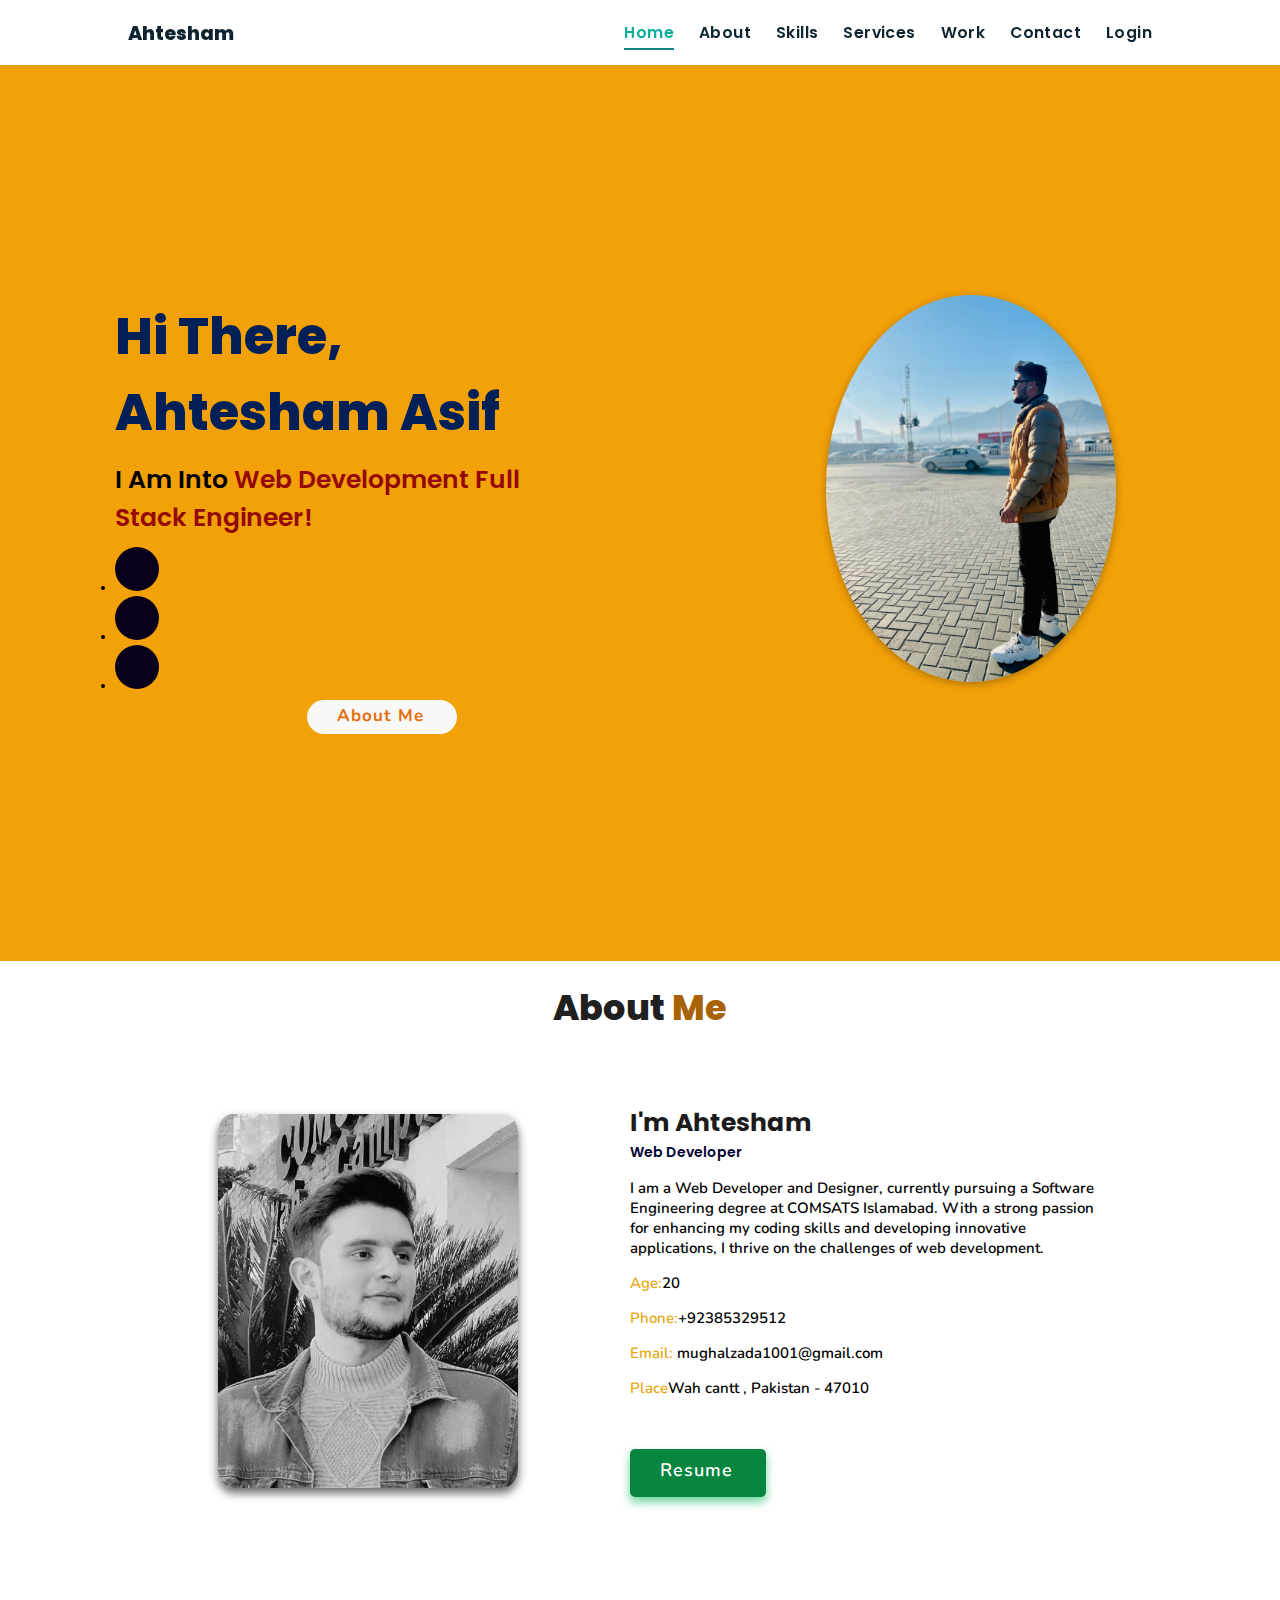
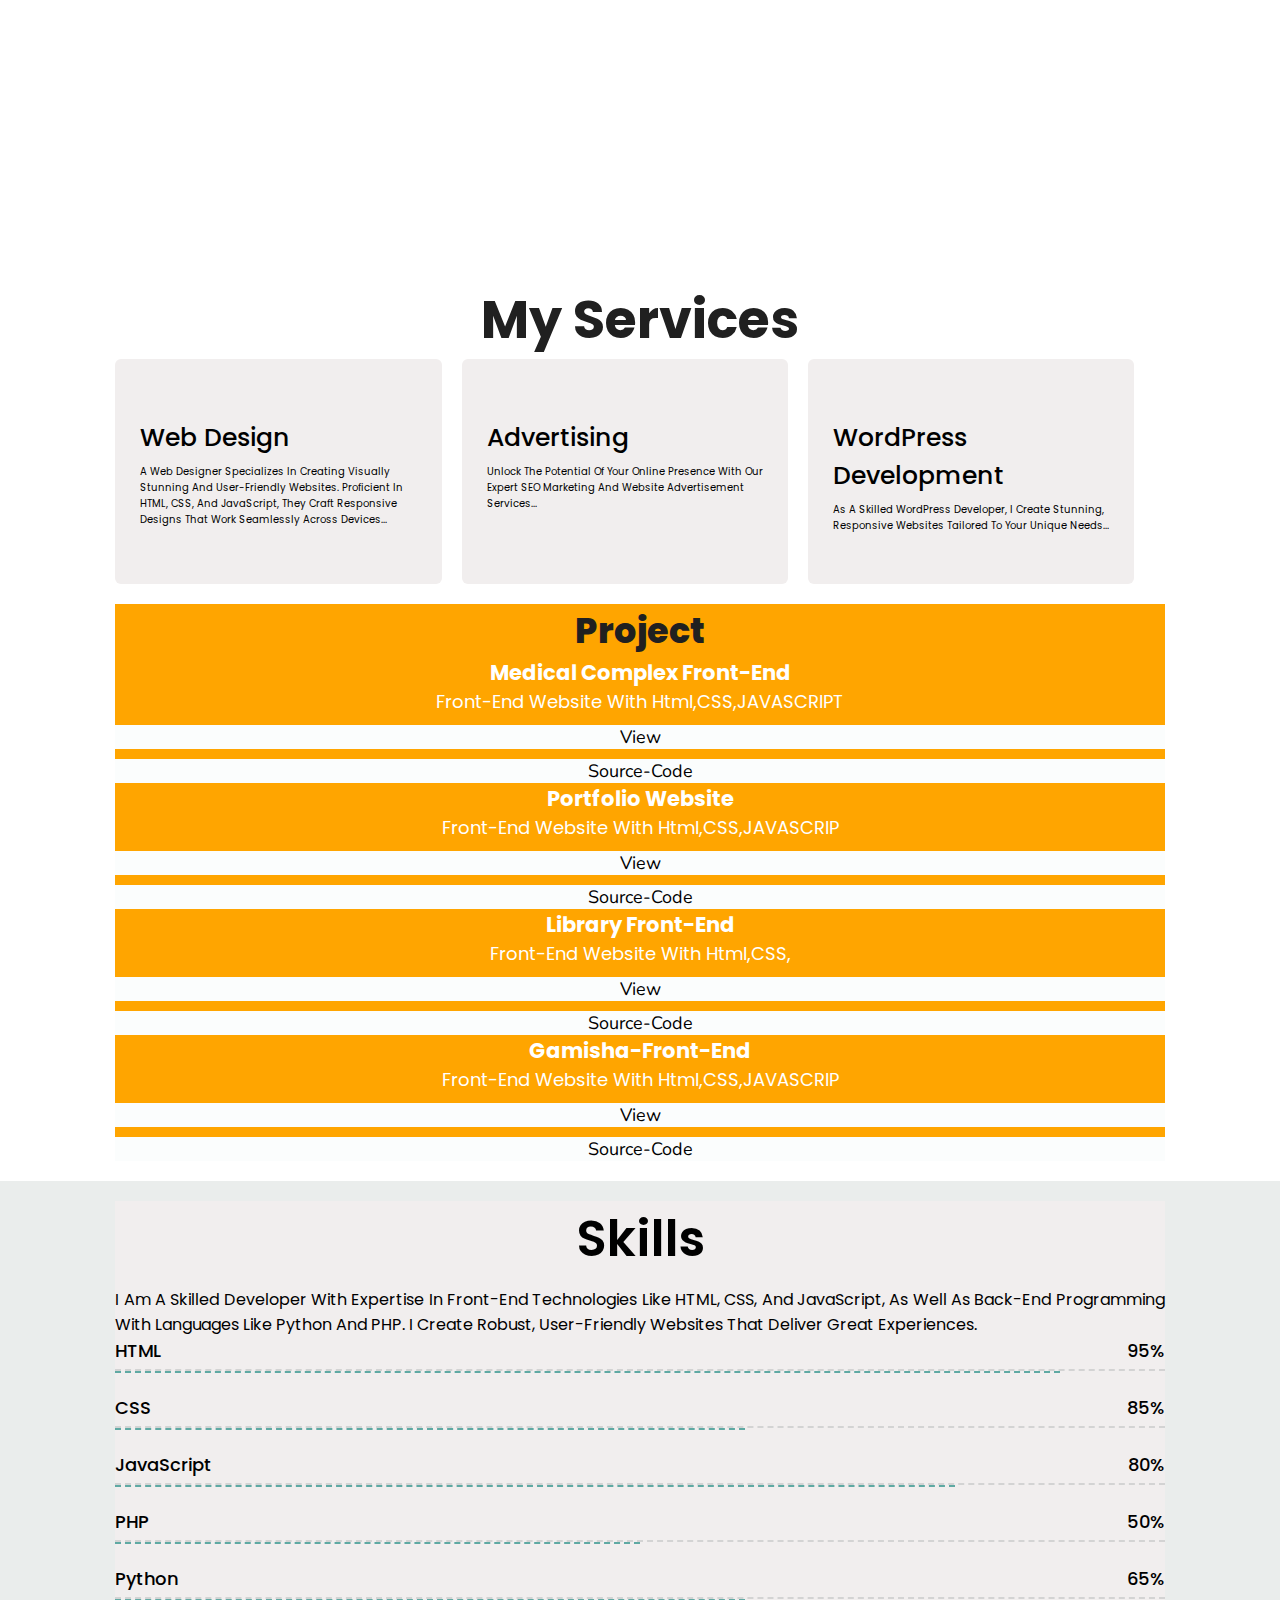
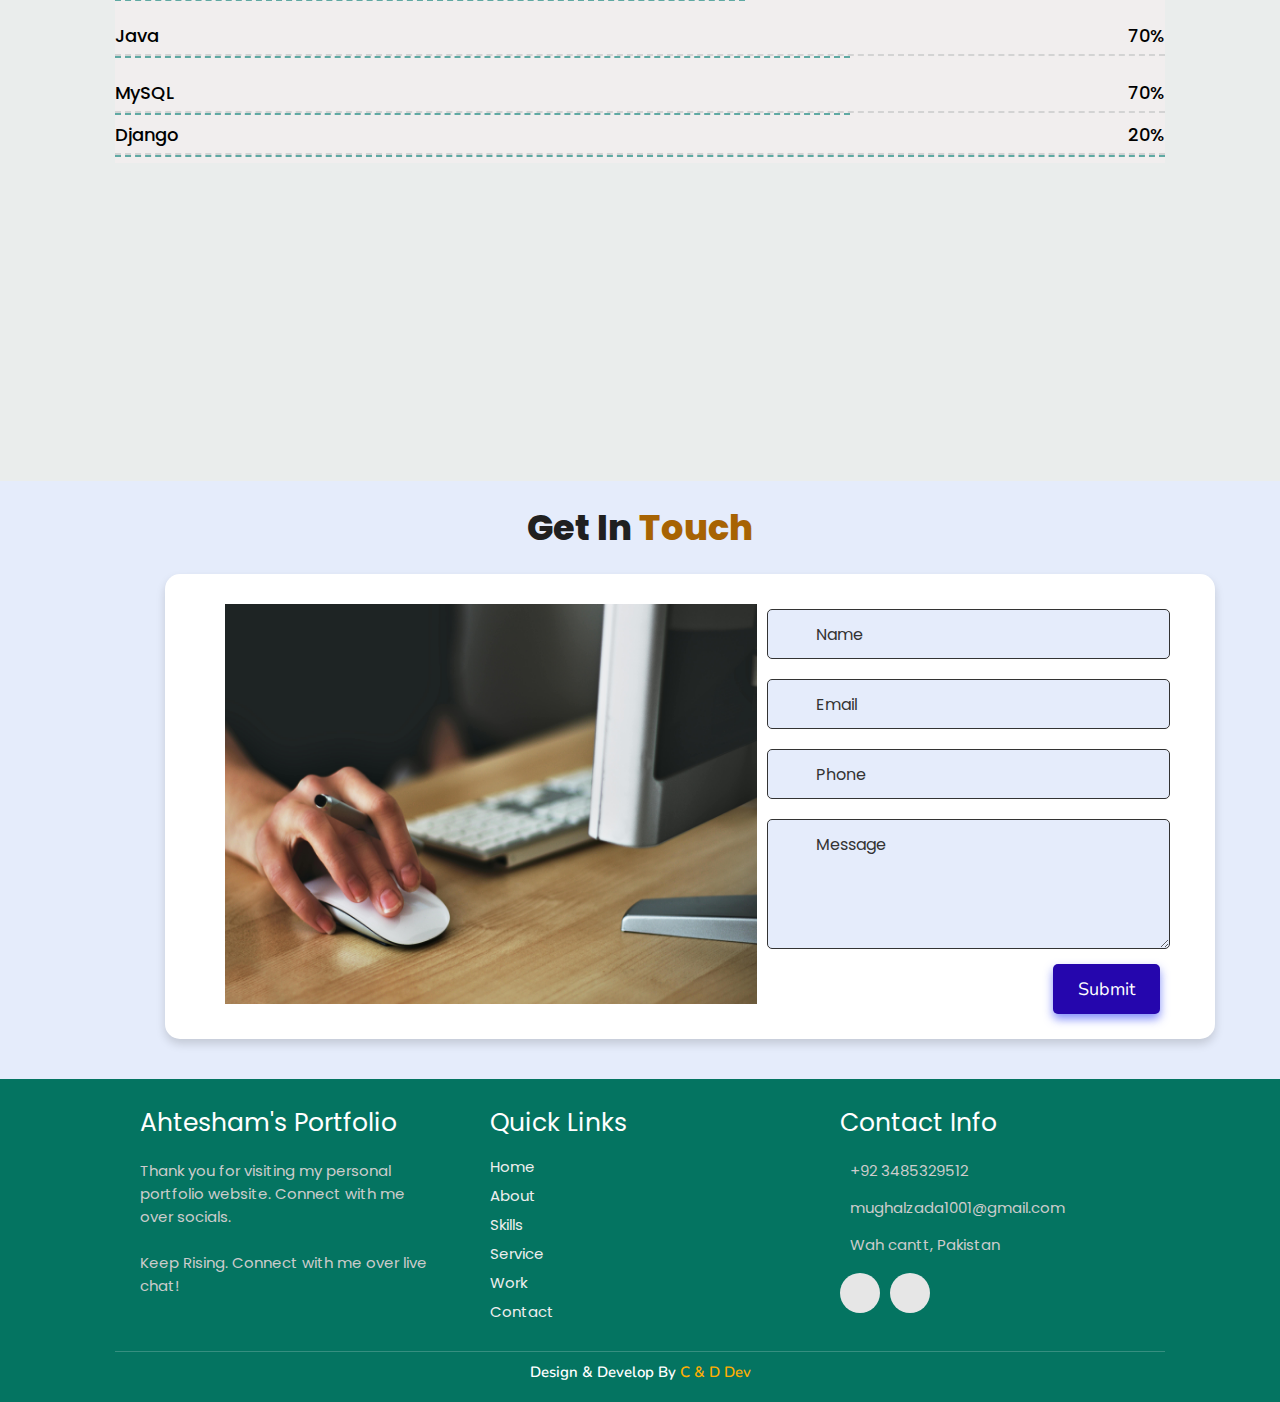
==== index.html @ f5674af9 "Front-End" ====
<!DOCTYPE html>
<html lang="en">

<head>
    <meta charset="UTF-8">
    <meta name="viewport" content="width=device-width, initial-scale=1.0">
    <meta name="keywords"
        content="Ahtesham Asif,Ahtesham ,C & D Dev, Web development ,portfolio page, personal portfolio ">
    <meta name="description" content="Welcome to Ahtesham's Portfolio For Web development">
    <link rel="stylesheet" href="/css/style.css">
    <!-- <link rel="stylesheet" href="/css/style.css"> -->
    <link rel="stylesheet" href="https://cdnjs.cloudflare.com/ajax/libs/font-awesome/5.15.3/css/all.min.css"
        integrity="sha512-iBBXm8fW90+nuLcSKlbmrPcLa0OT92xO1BIsZ+ywDWZCvqsWgccV3gFoRBv0z+8dLJgyAHIhR35VZc2oM/gI1w=="
        crossorigin="anonymous" referrerpolicy="no-referrer" />
   
    <title>Ahtesham's | Portfolio </title>
</head>

<body>

    <!-- Navbar section -->
    <header>
        <a href="#menu" class="logo"><i class="fab fa-node-js"></i>Ahtesham</a>
        <div id="menu" class="fas fa-bars"></div>
        <nav class="navbar">
            <ul>
                <li><a class="active" href="#">Home</a></li>
                <li><a href="#about">About</a></li>
                <li><a href="#skills">Skills</a></li>
                <li><a href="#services">Services</a></li>

                 <li><a href="#work">Work</a></li>

                <li><a href="#contact">Contact</a></li>
                <li><a href="login.html">Login</a></li>


            </ul>
        </nav>
    </header>
<marquee behavior="" direction="">Welcome To Ahtesham Mughal Portfolio</marquee>
    <!-- Intro Section -->
    <section class="home" id="home">
        <div class="content">
            <h2>Hi There,<br> Ahtesham Asif <span></span></h2>
            <p>I am into <span class="typing">Web development Full Stack Engineer!</span></p>
            <a href="#about" class="btn"><span>About Me</span>
                <i class="fas fa-arrow-alt-circle-down"></i>
            </a>
            <div class="social">
                <ul class="social-icons">
                    <li><a class="linkedin" aria-label="LinkedIn"
                            href="https://www.linkedin.com/in/ahtesham-mughal-8bb862269/" target="_blank"><i
                                class="fab fa-linkedin"></i></a></li>
                    <li><a class="github" aria-label="Github" href="https://github.com/creativedesk1000"
                            target="_blank"><i class="fab fa-github"></i></a></li>
                    <li><a class="whatsapp" aria-label="Whatsapp"
                            href="https://wa.me/923485329512?text=Hello%2C%20I%20hope%20you%E2%80%99re%20doing%20well!"
                            target="_blank"><i class="fab fa-whatsapp-square"></i></a></li>
                </ul>
            </div>
        </div>
        <div class="class image">
            <img draggable="false" src="./images/img1.JPG" class="tilt">
        </div>
        <section class="signup" id="signup" >
            <div class="signup-content">

                
            </div>
        </section>
    </section>

    <!-- About Section -->
    <section class="about" id="about">
        <h2 class="heading"><i class="fas fa-user-alt"></i>About <span>Me</span></h2>
        <div class="row">
            <div class="image">
                <img draggable="false" src="/images/about.jpg">
            </div>
            <div class="content">
                <h3>I'm Ahtesham</h3>
                <span class="tag">Web Developer</span>
                <p>I am a Web Developer and Designer, currently pursuing a Software Engineering degree at COMSATS
                    Islamabad. With a strong passion for enhancing my coding skills and developing innovative
                    applications, I thrive on the challenges of web development.</p>
                <div class="box-container">
                    <div class="box">
                        <p><span>age:</span>20</p>
                        <p><span>phone:</span>+92385329512</p>
                        <p><span>email:</span> mughalzada1001@gmail.com</p>
                        <p><span>place</span>Wah cantt , Pakistan - 47010</p>
                    </div>
                </div>
                <div class="resumebtn">
                    <a href="https://drive.google.com/file/d/1sdDSNkqpzLeX_fiLQfqBKM6p4nRfC9NQ/view?usp=sharing"
                        target="_blank" class="btn"><span>Resume</span>
                        <i class="fas fa-chevron-right"></i>
                    </a>
                </div>
            </div>
        </div>
    </section>


    <!-- Services Section -->
    <section class="services" id="services">
        <div class="heading">
            <h2>My Services</h2>
        </div>
        <div class="serv-content">
            <div class="card">
                <div class="box">
                    <i class="fas fa-paint-brush"></i>
                    <div class="text">Web Design</div>
                    <p>A web designer specializes in creating visually stunning and user-friendly websites. Proficient
                        in HTML, CSS, and JavaScript, they craft responsive designs that work seamlessly across
                        devices...</p>
                </div>
            </div>
            <div class="card">
                <div class="box">
                    <i class="fas fa-chart-line"></i>
                    <div class="text">Advertising</div>
                    <p>Unlock the potential of your online presence with our expert SEO marketing and website
                        advertisement services...</p>
                </div>
            </div>
            <div class="card">
                <div class="box">
                    <i class="fas fa-code"></i>
                    <div class="text">WordPress Development</div>
                    <p>As a skilled WordPress developer, I create stunning, responsive websites tailored to your unique
                        needs...</p>
                </div>
            </div>
        </div>
        
        
        <dir class="work">
            <div class="work_head">
                <h2 class="heading">Project </h2>
                <div class="project">
                    <h3>Medical Complex Front-End</h3>
                    <p class="explore">Front-end Website with Html,CSS,JAVASCRIPT</p>
                    <div class="button"><a  class="as" target="_blank" href="https://medicalcomplex.wuaze.com/"><i
                                class="fas fa-eye"></i>View</a></div>
                    <div class="button"><a class="as" target="_blank" href="https://github.com/creativedesk1000/medicalcomplex.github.io"><i
                                class="fas fa-code"></i>Source-Code</a></div>
                </div>
                <div class="project">
                    <h3>Portfolio Website</h3>
                    <p class="explore">Front-end Website with Html,CSS,JAVASCRIP</p>
                    <div class="button"><a class="as" target="_blank" href="https://creativecollection.wuaze.com/"><i
                                class="fas fa-eye"></i>View</a></div>
                    <div class="button"><a class="as" target="_blank" href="#"><i
                                class="fas fa-code"></i>Source-Code</a></div>
                </div>
                <div class="project">
                    <h3>Library Front-End</h3>
                    <p class="explore">Front-end Website with Html,CSS,</p>
                    <div class="button"><a class="as" target="_blank" href="https://mughalzada1000.wuaze.com/"><i
                                class="fas fa-eye"></i>View</a></div>
                    <div class="button"><a class="as" target="_blank" href="https://github.com/creativedesk1000/library.github.io"><i
                                class="fas fa-code"></i>Source-Code</a></div>
                </div>
                <div class="project">
                    <h3>Gamisha-Front-End</h3>
                    <p class="explore">Front-end Website with Html,CSS,JAVASCRIP</p>
                    <div class="button"><a class="as" target="_blank" href="https://github.com/creativedesk1000/gamisha.github.io"><i
                                class="fas fa-eye"></i>View</a></div>
                    <div class="button"><a class="as" target="_blank" href="https://github.com/creativedesk1000/gamisha.github.io"><i
                                class="fas fa-code"></i>Source-Code</a></div>
                </div>
            </div>
        </dir>
    </section>





    <!-- skills section   -->
    <section class="skills" id="skills">
        <div class="max-width">
            <h2 class="title"></h2>
            <div class="skills-content">
                <div class="column left">
                    <div class="text">Skills</div>
                    <p>I am a skilled developer with expertise in front-end technologies like HTML, CSS, and JavaScript,
                        as well as back-end programming with languages like Python and PHP. I create robust,
                        user-friendly websites that deliver great experiences.</p>
                </div>
                <div class="column right">
                    <div class="bars">
                        <div class="info">
                            <span>HTML</span>
                            <span>95%</span>
                        </div>
                        <div class="line html"></div>
                    </div>
                    <div class="bars">
                        <div class="info">
                            <span>CSS</span>
                            <span>85%</span>
                        </div>
                        <div class="line css"></div>
                    </div>
                    <div class="bars">
                        <div class="info">
                            <span>JavaScript</span>
                            <span>80%</span>
                        </div>
                        <div class="line js"></div>
                    </div>
                    <div class="bars">
                        <div class="info">
                            <span>PHP</span>
                            <span>50%</span>
                        </div>
                        <div class="line php"></div>
                    </div>
                    <div class="bars">
                        <div class="info">
                            <span>Python</span>
                            <span>65%</span>
                        </div>
                        <div class="line py"></div>
                    </div>
                    <div class="bars">
                        <div class="info">
                            <span>Java</span>
                            <span>70%</span>
                        </div>
                        <div class="line java"></div>
                    </div>
                    <div class="bars">
                        <div class="info">
                            <span>MySQL</span>
                            <span>70%</span>
                        </div>
                        <div class="line mysql"></div>
                        <div class="bars">
                            <div class="info">
                                <span>Django</span>
                                <span>20%</span>
                            </div>
                            <div class="line django"></div>
                        </div>
                    </div>
                </div>
            </div>
    </section>
    <!-- Contact Section -->
    <section class="contact" id="contact">

        <h2 class="heading"><i class="fas fa-headset"></i> Get in <span>Touch</span></h2>

        <div class="container">
            <div class="content">
                <div class="image-box">
                    <img draggable="false" src="./images/contact.jpg" alt="">
                </div>
                <form id="contact-form">

                    <div class="form-group">
                        <div class="field">
                            <input type="text" name="name" placeholder="Name" required>
                            <i class='fas fa-user'></i>
                        </div>
                        <div class="field">
                            <input type="text" name="email" placeholder="Email" required>
                            <i class='fas fa-envelope'></i>
                        </div>
                        <div class="field">
                            <input type="text" name="phone" placeholder="Phone">
                            <i class='fas fa-phone-alt'></i>
                        </div>
                        <div class="message">
                            <textarea placeholder="Message" name="message" required></textarea>
                            <i class="fas fa-comment-dots"></i>
                        </div>
                    </div>
                    <div class="button-area">
                        <button type="submit">
                            Submit <i class="fa fa-paper-plane"></i></button>
                    </div>
                </form>
            </div>
        </div>
    </section>
    <!-- contact section ends -->


    <!-- footer section starts -->
    <section class="footer">

        <div class="box-container">

            <div class="box">
                <h3>Ahtesham's Portfolio</h3>
                <p>Thank you for visiting my personal portfolio website. Connect with me over socials. <br /> <br />
                    Keep Rising. Connect with me over live chat!</p>
            </div>

            <div class="box">
                <h3>quick links</h3>
                <a href="#home"><i class="fas fa-chevron-circle-right"></i> home</a>
                <a href="#about"><i class="fas fa-chevron-circle-right"></i> about</a>
                <a href="#skills"><i class="fas fa-chevron-circle-right"></i> skills</a>
                <a href="#services"><i class="fas fa-chevron-circle-right"></i>service</a>

                <a href="#work"><i class="fas fa-chevron-circle-right"></i> work</a>
                <a href="#contact "><i class="fas fa-chevron-circle-right"></i> Contact</a>

            </div>

            <div class="box">
                <h3>contact info</h3>
                <p> <i class="fas fa-phone"></i>+92 3485329512</p>
                <p> <i class="fas fa-envelope"></i>mughalzada1001@gmail.com</p>
                <p> <i class="fas fa-map-marked-alt"></i>Wah cantt, Pakistan</p>
                <div class="share">

                    <a href="https://www.linkedin.com/in/ahtesham-mughal-8bb862269/" class="fab fa-linkedin"
                        aria-label="LinkedIn" target="_blank"></a>
                    <a href="https://github.com/creativedesk1000" class="fab fa-github" aria-label="GitHub"
                        target="_blank"></a>
                </div>
            </div>
        </div>

        <h1 class="credit"> <i class="far fa-copyright"></i> Design & Develop by <a target="_blank"
                href="creativecollection.wuaze.com"> C & D Dev</a></h1>

    </section>
</body>

</html>
---- css/style.css ----
@import url("https://fonts.googleapis.com/css2?family=Poppins:wght@400;600;700&display=swap");
@import url("https://fonts.googleapis.com/css2?family=Nunito:ital,wght@0,300;0,400;0,600;0,700;1,300;1,400&display=swap");

* {
  margin: 0;
  padding: 0;
  box-sizing: border-box;
  text-decoration: none;
  outline: none;
  border: none;
  text-transform: capitalize;
  transition: all 0.2s linear;
}
html {
  font-size: 62.5%;
  overflow-x: hidden;
  scroll-behavior: smooth;
}
body {
  background: rgb(234, 237, 236);
  font-family: "Poppins", sans-serif;
}



html {
  font-size: 62.5%;
  overflow-x: hidden;
}





/* navbar starts */
header {
  position: fixed;
  top: 0;
  left: 0;
  right: 0;
  z-index: 1000;
  display: flex;
  align-items: center;
  justify-content: space-between;
  padding: 1.7rem 10%;
  height: 6.5rem;
  background-color: #fff;
  box-shadow: 0 1px 4px rgba(146, 161, 176, 0.3);
}
section {
  min-height: 100vh;
  padding: 2rem 9%;
}
.heading {
  font-size: 3.5rem;
  color: rgb(32, 32, 32);
  font-weight: 800;
  text-align: center;
}
.heading span {
  color: rgb(167, 99, 3);
}
header .logo {
  font-size: 1.9rem;
  font-weight: 800;
  text-decoration: none;
  color: #0e2431;
}
header .logo i {
  font-size: 2.2rem;
}
header .logo:hover {
  color: #fc8c05;
}
header .navbar ul {
  list-style: none;
  display: flex;
  justify-content: center;
  align-items: center;
}
header .navbar li {
  margin-left: 2.5rem;
}
header .navbar ul li a {
  font-size: 1.57rem;
  color: #0e2431;
  font-weight: 600;
  text-decoration: none;
  letter-spacing: 0.04rem;
  transition: 0.2s;
}
header .navbar ul li a.active,
header .navbar ul li a:hover {
  color: #0daf9c;
  border-bottom: 0.2rem solid #148587;
  padding: 0.5rem 0;
}
/* navbar ends */

/* hamburger icon starts*/
#menu {
  font-size: 3rem;
  cursor: pointer;
  color: rgb(2, 63, 57);
  display: none;
}

/* hero section starts*/
.home {
  position: relative;
  display: flex;
  flex-wrap: wrap;
  gap: 1.5rem;
  min-height: 100vh;
  align-items: center;
  background: rgb(243, 161, 8);
}

.home::before {
  content: "";
  position: absolute;
  top: 0;
  left: 0;
  height: 100%;
  width: 100%;
}
.home .content {
  flex: 1 1 40rem;
  padding-top: 1rem;
  z-index: 1;
}
.home .image {
  flex: 1 1 40rem;
  z-index: 1;
}
.home .image img {
  width: 70%;
  margin-left: 28rem;
  border-radius: 50%;
  box-shadow: 0 2px 8px rgba(0, 0, 0, 0.3);
  cursor: pointer;
}
.home .image img:hover {
  box-shadow: 0 5px 15px rgba(0, 0, 0, 0.5);
}
.home .content h2 {
  font-size: 5rem;
  font-weight: 800;
  color: #002057;
}
.home .content h2 span {
  font-size: 5rem;
  font-weight: 800;
  color: #18e7b7;
}
.home .content p {
  font-size: 2.5rem;
  color: #000;
  font-weight: 600;
  padding: 1rem 0;
}
.home .content p span {
  font-size: 2.5rem;
  color: rgb(148, 8, 8);
  font-weight: 600;
  padding: 1rem 0;
}
.home .btn {
  margin-top: 1rem;
  position: absolute;
  margin-top: 12%;
  margin-left: 15%;
  line-height: 0;
  padding: 1.6rem 3rem;
  border-radius: 4em;
  transition: 0.5s;
  color: #e66d0b;
  background: #f8f8f7;
  font-family: "Nunito", sans-serif;
}
.home .btn span {
  font-weight: 700;
  font-size: 1.7rem;
  letter-spacing: 0.1rem;
}
.home .btn i {
  margin-left: 0.3rem;
  font-size: 1.5rem;
  transition: 0.3s;
}
.home .btn:hover {
  background: #5bd0d6;
  color: #fff;
}
.home .btn:hover i {
  transform: translateX(5px);
}
/* social icons start */
.socials {
  position: relative;
  margin-top: 9rem;
  display: flex;
  justify-content: center; /* Center the icons horizontally */
}

.socials .social-icons {
  padding-left: 0;
  margin-bottom: 0;
  list-style: none;
  display: flex; /* Use flex to align items horizontally */
}

.socials .social-icons li {
  margin-right: 8px; 
}

.social-icons a {
  font-size: 2rem;
  display: inline-block;
  line-height: 44px;
  color: #00d9ff;
  background-color: #09011b;
  width: 44px;
  height: 44px;
  text-align: center;
  border-radius: 100%;
  transition: all 0.2s linear;
}

.social-icons a:active,
.social-icons a:focus,
.social-icons a:hover {
  color: #fff;
  background-color: #0685da;
}

.social-icons a.github:hover {
  background-color: #0e0e0e;
}

.social-icons a.twitter:hover {
  background-color: #00aced;
}

.social-icons a.linkedin:hover {
  background-color: #007bb6;
}

.social-icons a.dev:hover {
  background-color: #070707;
}

.social-icons a.whatsapp:hover {
  background-color: #08754a;
}

/* social icons end */



/* about section starts */
.about {
  background: rgb(255, 255, 255);
}
.about .row {
  display: flex;
  flex-direction: row;
  gap: 2rem;
  flex-wrap: wrap;
  padding: 4rem;
}
.about .row .image {
  text-align: center;
  flex: 1 1 35rem;
}
.about .row .image img {
  margin: 4rem;
  width: 30rem;
  height: auto;
  border-radius: 5%;
  box-shadow: 0 5px 10px rgba(0, 0, 0, 0.6);
  mix-blend-mode: luminosity;
  transition: 0.3s;
  cursor: pointer;
  
}
.about .row .image img:hover {
  mix-blend-mode: normal;
}
.about .row .content {
  flex: 1 1 45rem;
  padding: 3rem;
}
.about .row .content h3 {
  color: rgb(27, 27, 27);
  font-size: 2.5rem;
}
.about .row .content .tag {
  font-size: 1.4rem;
  color: #020133;
  font-weight: 600;
  margin-top: 1rem;
}
.about .row .content p {
  font-size: 1.5rem;
  margin-top: 1.5rem;
  font-family: "Nunito";
  font-weight: 600;
  text-transform: none;
}
.about .row .content .box-container {
  display: flex;
  flex-wrap: wrap;
  gap: 1.5rem;
  font-family: "Nunito";
  font-weight: 600;
}
.about .row .content .box-container .box p {
  text-transform: none;
}
.about .row .content .box-container .box p span {
  color: #e5a913;
}
.resumebtn {
  margin-top: 6rem;
}
.resumebtn .btn {
  padding: 1.7rem 3rem;
  border-radius: 0.5em;
  transition: 0.3s;
  color: #fff;
  background: #05853e;
  box-shadow: 0px 5px 10px rgba(7, 185, 90, 0.6);
  font-family: "Nunito", sans-serif;
}
.resumebtn .btn span {
  font-weight: 600;
  font-size: 1.8rem;
  letter-spacing: 0.1rem;
}
.resumebtn .btn i {
  margin-left: 0.3rem;
  font-size: 1.2rem;
  transition: 0.3s;
}
.resumebtn .btn:hover {
  background: #047e62;
}
.resumebtn .btn:hover i {
  transform: translateX(5px);
}

/* contact section starts */
.contact {
  background: #e5ecfb;
  min-height: 60vh;
}
.contact .container {
  max-width: 1050px;
  width: 100%;
  background: #fff;
  border-radius: 1.5rem;
  margin: 2rem 5rem;
  box-shadow: 0 5px 10px rgba(0, 0, 0, 0.15);
}
.contact .container .content {
  display: flex;
  align-items: center;
  justify-content: space-between;
  padding: 2.5rem 2rem;
}
.contact .content .image-box {
  max-width: 60%;
  margin-left: 4rem;
}
.contact .content .image-box img {
  width: 100%;
  height: 40rem;
  position: relative;
}
.contact .content form {
  width: 45%;
  margin-right: 3.5rem;
}
form .form-group {
  display: flex;
  flex-direction: column;
  justify-content: center;
}
.form-group .field {
  height: 50px;
  display: flex;
  position: relative;
  margin: 1rem;
  width: 100%;
}
form i {
  position: absolute;
  top: 50%;
  left: 18px;
  color: rgb(51, 51, 51);
  font-size: 17px;
  pointer-events: none;
  transform: translateY(-50%);
}
form .field input,
form .message textarea {
  width: 100%;
  height: 100%;
  outline: none;
  padding: 0 16px 0 48px;
  font-size: 16px;
  font-family: "Poppins", sans-serif;
  border-radius: 5px;
  border: 1px solid rgb(51, 51, 51);
  background: #e5ecfb;
}
.field input::placeholder,
.message textarea::placeholder {
  color: rgb(51, 51, 51);
}
.field input:focus,
.message textarea:focus {
  padding-left: 47px;
  border: 2px solid rgb(115, 3, 167);
}
.field input:focus ~ i,
.message textarea:focus ~ i {
  color: rgb(115, 3, 167);
}
form .message {
  position: relative;
  margin: 1rem;
  width: 100%;
}
form .message i {
  top: 25px;
  font-size: 20px;
  left: 15px;
}
form .message textarea {
  min-height: 130px;
  max-height: 230px;
  max-width: 100%;
  min-width: 100%;
  padding: 12px 20px 0 48px;
}
form .message textarea::-webkit-scrollbar {
  width: 0px;
}
form .button-area {
  display: flex;
  float: right;
  flex-direction: row-reverse;
}
.button-area button {
  color: #fff;
  border: none;
  outline: none;
  font-size: 1.8rem;
  cursor: pointer;
  border-radius: 5px;
  padding: 13px 25px;
  background: #2506ad;
  box-shadow: 0px 5px 10px rgba(48, 68, 247, 0.6);
  transition: 0.3s ease;
  font-family: "Nunito", sans-serif;
}
.button-area button:hover {
  background: #421cecf5;
}
.button-area span {
  font-size: 17px;
  padding: 1rem;
  display: none;
}
.button-area button i {
  position: relative;
  top: 6px;
  left: 2px;
  font-size: 1.5rem;
  transition: 0.3s;
  color: #fff;
}
.button-area button:hover i {
  left: 8px;
}
.work{
  margin-top: 20px;

  background-color: orange;
  font-size: 15px;
  text-align: center;
  overflow-x: hidden;
  width: 100%;
  
  
  
  }
  .work .project{
    font-size: 18px;
    color: white;
  
  }
  .work .p{
    font-size: 12px;
  }
  
  .work .button {
    margin-top: 1rem;
    position: relative;
    text-align: center;
    justify-content: center;
    display: flex;
  
   
   
    align-items: center;
    /* padding: 2rem; */
    /* border-radius: 4em; */
    color: #1a0e0e;
    background: #fbfdfd;
    font-family: "Nunito", sans-serif;
    cursor: pointer;
  }
  
  .as{
    color: #000;
    
  
  }
  
  /* Button hover effect */
  .work .project .button:hover {
    color: aquamarine;
    background-color: rgb(16, 239, 210);
    font-size: 18px;
    box-shadow: 0px 8px 20px rgba(48, 247, 211, 0.8);
  }
  
  .skills .skills-content .column {
    background-color: #f1eeee;
    width: 100%;
}

.skills .skills-content .left .text {
    font-size: 50px;
    font-weight: 600;
    margin-bottom: 10px;
    text-align: center;
}

.skills .skills-content .left p {
    text-align: justify;
    font-size: 16px;
}



.skills .skills-content .right .bars {
    margin-bottom: 15px;
}

.skills .skills-content .right .info {
    display: flex;
    margin-bottom: 5px;
    align-items: center;
    justify-content: space-between;
}

.skills .skills-content .right span {
    font-weight: 500;
    font-size: 18px;
}

.skills .skills-content .right .line {
    height: 10px;
    width: 100%;

    border-top: 2px dashed lightgrey; /* Use dashed instead of solid */
    position: relative;
}

.skills .skills-content .right .line::before {
    content: "";
    position: absolute;
    height: 100%;
    left: 0;
    top: 0;
    right: 0;
    border-top: 2px dashed rgb(95, 169, 163); /* Change to dashed */
}

.skills-content .right .html::before {
    width: 90%;
}

.skills-content .right .css::before {
    width: 60%;
}

.skills-content .right .js::before {
    width: 80%;
}

.skills-content .right .php::before {
    width: 50%;
}

.skills-content .right .py::before {
    width: 60%;
}

.skills-content .right .java::before {
    width: 70%;
}

.skills-content .right .mysql::before {
    width: 70%;
} .services .serv-content {
    display: flex; 
    flex-wrap: wrap; 
    gap: 20px; 
  }
  
  .services, .teams { 
    color: #000; 
    background: #fff; 
  }
  
  .services .title::before,
  .teams .title::before {
    background: #fff;  
  }
  
  .services .title::after,
  .teams .title::after {
    background: #111;
    content: "what I provide";
    display: inline-flexbox;
  }
  
  .services .serv-content .card {
    width: calc(33% - 20px); 
    background: #f1eeee;
    border-radius: 6px;
    padding: 50px 25px;
    cursor: pointer;
    transition: all 0.3s ease;
  }
  
  .services .serv-content .card:hover {
    background: rgb(91, 210, 196); 
  }
  
  .services .serv-content .card .box {
    transition: all 0.3s ease;
  }
  
  .services .serv-content .card:hover .box {
    transform: scale(1.05);
  }
  
  .services .serv-content .card i {
    display: flex;
    font-size: 50px;
    color: rgb(220, 133, 20);
    transition: color 0.3s ease;
  }
  
  .services .serv-content .card:hover i {
    color: #fff;
  }
  
  .services .serv-content .card .text {
    font-size: 25px;
    font-weight: 500;
    margin: 10px 0 7px 0;
  }
  

/* footer section starts */
.footer {
  min-height: auto;
  padding-top: 0;
  background: rgb(4, 116, 97);
}
.footer .box-container {
  display: flex;
  justify-content: center;
  flex-wrap: wrap;
}
.footer .box-container .box {
  flex: 1 1 25rem;
  margin: 2.5rem;
}
.footer .box-container .box h3 {
  font-size: 2.5rem;
  color: #fff;
  padding-bottom: 1rem;
  font-weight: normal;
}
.footer .box-container .box p {
  font-size: 1.5rem;
  color: #ccc;
  padding: 0.7rem 0;
  text-transform: none;
}
.footer .box-container .box p i {
  padding-right: 1rem;
  color: orange;
}
.footer .box-container .box a {
  font-size: 1.5rem;
  color: rgb(238, 238, 238);
  padding: 0.3rem 0;
  display: block;
}
.footer .box-container .box a:hover {
  color: orange;
  font-size: 2rem;
}
.footer .box-container .box .share {
  display: flex;
  flex-wrap: wrap;
  padding: 1rem 0;
}
.footer .box-container .box .share a {
  height: 4rem;
  width: 4rem;
  padding: 1rem;
  text-align: center;
  border-radius: 5rem;
  font-size: 1.7rem;
  margin-right: 1rem;
  transition: 0.2s;
  background: rgb(230, 230, 230);
  color: #02094b;
  border: none;
}
.footer .box-container .box .share a:hover {
  background: transparent;
  transform: scale(0.98);
  border: 0.1rem solid rgb(180, 178, 178);
  color: #ffae00;
}
.footer .credit {
  padding: 1rem 0 0 0;
  text-align: center;
  font-size: 1.5rem;
  font-family: "Nunito", sans-serif;
  font-weight: 600;
  color: #fff;
  border-top: 0.1rem solid #fff3;
}
.footer .credit a {
  color: #ffae00;
}
.footer .fa {
  color: #e90606;
  margin: 0 0.3rem;
  font-size: 1.5rem;
  animation: pound 0.35s infinite alternate;
}
@media (max-width: 450px) {
  .footer .box-container .box {
    margin: 1.5rem;
  }
  .footer .box-container .box p {
    padding: 0.7rem;
  }
  .footer .box-container .box .share a {
    padding: 1.2rem;
  }
}
/* footer section ends */

/* common media queries starts*/
@media (max-width: 450px) {
  html {
    font-size: 55%;
  }
  body {
    padding-right: 0;
  }
  section {
    padding: 2rem;
  }
}
/* common media queries ends*/
---- css/style.css ----
@import url("https://fonts.googleapis.com/css2?family=Poppins:wght@400;600;700&display=swap");
@import url("https://fonts.googleapis.com/css2?family=Nunito:ital,wght@0,300;0,400;0,600;0,700;1,300;1,400&display=swap");

* {
  margin: 0;
  padding: 0;
  box-sizing: border-box;
  text-decoration: none;
  outline: none;
  border: none;
  text-transform: capitalize;
  transition: all 0.2s linear;
}
html {
  font-size: 62.5%;
  overflow-x: hidden;
  scroll-behavior: smooth;
}
body {
  background: rgb(234, 237, 236);
  font-family: "Poppins", sans-serif;
}



html {
  font-size: 62.5%;
  overflow-x: hidden;
}





/* navbar starts */
header {
  position: fixed;
  top: 0;
  left: 0;
  right: 0;
  z-index: 1000;
  display: flex;
  align-items: center;
  justify-content: space-between;
  padding: 1.7rem 10%;
  height: 6.5rem;
  background-color: #fff;
  box-shadow: 0 1px 4px rgba(146, 161, 176, 0.3);
}
section {
  min-height: 100vh;
  padding: 2rem 9%;
}
.heading {
  font-size: 3.5rem;
  color: rgb(32, 32, 32);
  font-weight: 800;
  text-align: center;
}
.heading span {
  color: rgb(167, 99, 3);
}
header .logo {
  font-size: 1.9rem;
  font-weight: 800;
  text-decoration: none;
  color: #0e2431;
}
header .logo i {
  font-size: 2.2rem;
}
header .logo:hover {
  color: #fc8c05;
}
header .navbar ul {
  list-style: none;
  display: flex;
  justify-content: center;
  align-items: center;
}
header .navbar li {
  margin-left: 2.5rem;
}
header .navbar ul li a {
  font-size: 1.57rem;
  color: #0e2431;
  font-weight: 600;
  text-decoration: none;
  letter-spacing: 0.04rem;
  transition: 0.2s;
}
header .navbar ul li a.active,
header .navbar ul li a:hover {
  color: #0daf9c;
  border-bottom: 0.2rem solid #148587;
  padding: 0.5rem 0;
}
/* navbar ends */

/* hamburger icon starts*/
#menu {
  font-size: 3rem;
  cursor: pointer;
  color: rgb(2, 63, 57);
  display: none;
}

/* hero section starts*/
.home {
  position: relative;
  display: flex;
  flex-wrap: wrap;
  gap: 1.5rem;
  min-height: 100vh;
  align-items: center;
  background: rgb(243, 161, 8);
}

.home::before {
  content: "";
  position: absolute;
  top: 0;
  left: 0;
  height: 100%;
  width: 100%;
}
.home .content {
  flex: 1 1 40rem;
  padding-top: 1rem;
  z-index: 1;
}
.home .image {
  flex: 1 1 40rem;
  z-index: 1;
}
.home .image img {
  width: 70%;
  margin-left: 28rem;
  border-radius: 50%;
  box-shadow: 0 2px 8px rgba(0, 0, 0, 0.3);
  cursor: pointer;
}
.home .image img:hover {
  box-shadow: 0 5px 15px rgba(0, 0, 0, 0.5);
}
.home .content h2 {
  font-size: 5rem;
  font-weight: 800;
  color: #002057;
}
.home .content h2 span {
  font-size: 5rem;
  font-weight: 800;
  color: #18e7b7;
}
.home .content p {
  font-size: 2.5rem;
  color: #000;
  font-weight: 600;
  padding: 1rem 0;
}
.home .content p span {
  font-size: 2.5rem;
  color: rgb(148, 8, 8);
  font-weight: 600;
  padding: 1rem 0;
}
.home .btn {
  margin-top: 1rem;
  position: absolute;
  margin-top: 12%;
  margin-left: 15%;
  line-height: 0;
  padding: 1.6rem 3rem;
  border-radius: 4em;
  transition: 0.5s;
  color: #e66d0b;
  background: #f8f8f7;
  font-family: "Nunito", sans-serif;
}
.home .btn span {
  font-weight: 700;
  font-size: 1.7rem;
  letter-spacing: 0.1rem;
}
.home .btn i {
  margin-left: 0.3rem;
  font-size: 1.5rem;
  transition: 0.3s;
}
.home .btn:hover {
  background: #5bd0d6;
  color: #fff;
}
.home .btn:hover i {
  transform: translateX(5px);
}
/* social icons start */
.socials {
  position: relative;
  margin-top: 9rem;
  display: flex;
  justify-content: center; /* Center the icons horizontally */
}

.socials .social-icons {
  padding-left: 0;
  margin-bottom: 0;
  list-style: none;
  display: flex; /* Use flex to align items horizontally */
}

.socials .social-icons li {
  margin-right: 8px; 
}

.social-icons a {
  font-size: 2rem;
  display: inline-block;
  line-height: 44px;
  color: #00d9ff;
  background-color: #09011b;
  width: 44px;
  height: 44px;
  text-align: center;
  border-radius: 100%;
  transition: all 0.2s linear;
}

.social-icons a:active,
.social-icons a:focus,
.social-icons a:hover {
  color: #fff;
  background-color: #0685da;
}

.social-icons a.github:hover {
  background-color: #0e0e0e;
}

.social-icons a.twitter:hover {
  background-color: #00aced;
}

.social-icons a.linkedin:hover {
  background-color: #007bb6;
}

.social-icons a.dev:hover {
  background-color: #070707;
}

.social-icons a.whatsapp:hover {
  background-color: #08754a;
}

/* social icons end */



/* about section starts */
.about {
  background: rgb(255, 255, 255);
}
.about .row {
  display: flex;
  flex-direction: row;
  gap: 2rem;
  flex-wrap: wrap;
  padding: 4rem;
}
.about .row .image {
  text-align: center;
  flex: 1 1 35rem;
}
.about .row .image img {
  margin: 4rem;
  width: 30rem;
  height: auto;
  border-radius: 5%;
  box-shadow: 0 5px 10px rgba(0, 0, 0, 0.6);
  mix-blend-mode: luminosity;
  transition: 0.3s;
  cursor: pointer;
  
}
.about .row .image img:hover {
  mix-blend-mode: normal;
}
.about .row .content {
  flex: 1 1 45rem;
  padding: 3rem;
}
.about .row .content h3 {
  color: rgb(27, 27, 27);
  font-size: 2.5rem;
}
.about .row .content .tag {
  font-size: 1.4rem;
  color: #020133;
  font-weight: 600;
  margin-top: 1rem;
}
.about .row .content p {
  font-size: 1.5rem;
  margin-top: 1.5rem;
  font-family: "Nunito";
  font-weight: 600;
  text-transform: none;
}
.about .row .content .box-container {
  display: flex;
  flex-wrap: wrap;
  gap: 1.5rem;
  font-family: "Nunito";
  font-weight: 600;
}
.about .row .content .box-container .box p {
  text-transform: none;
}
.about .row .content .box-container .box p span {
  color: #e5a913;
}
.resumebtn {
  margin-top: 6rem;
}
.resumebtn .btn {
  padding: 1.7rem 3rem;
  border-radius: 0.5em;
  transition: 0.3s;
  color: #fff;
  background: #05853e;
  box-shadow: 0px 5px 10px rgba(7, 185, 90, 0.6);
  font-family: "Nunito", sans-serif;
}
.resumebtn .btn span {
  font-weight: 600;
  font-size: 1.8rem;
  letter-spacing: 0.1rem;
}
.resumebtn .btn i {
  margin-left: 0.3rem;
  font-size: 1.2rem;
  transition: 0.3s;
}
.resumebtn .btn:hover {
  background: #047e62;
}
.resumebtn .btn:hover i {
  transform: translateX(5px);
}

/* contact section starts */
.contact {
  background: #e5ecfb;
  min-height: 60vh;
}
.contact .container {
  max-width: 1050px;
  width: 100%;
  background: #fff;
  border-radius: 1.5rem;
  margin: 2rem 5rem;
  box-shadow: 0 5px 10px rgba(0, 0, 0, 0.15);
}
.contact .container .content {
  display: flex;
  align-items: center;
  justify-content: space-between;
  padding: 2.5rem 2rem;
}
.contact .content .image-box {
  max-width: 60%;
  margin-left: 4rem;
}
.contact .content .image-box img {
  width: 100%;
  height: 40rem;
  position: relative;
}
.contact .content form {
  width: 45%;
  margin-right: 3.5rem;
}
form .form-group {
  display: flex;
  flex-direction: column;
  justify-content: center;
}
.form-group .field {
  height: 50px;
  display: flex;
  position: relative;
  margin: 1rem;
  width: 100%;
}
form i {
  position: absolute;
  top: 50%;
  left: 18px;
  color: rgb(51, 51, 51);
  font-size: 17px;
  pointer-events: none;
  transform: translateY(-50%);
}
form .field input,
form .message textarea {
  width: 100%;
  height: 100%;
  outline: none;
  padding: 0 16px 0 48px;
  font-size: 16px;
  font-family: "Poppins", sans-serif;
  border-radius: 5px;
  border: 1px solid rgb(51, 51, 51);
  background: #e5ecfb;
}
.field input::placeholder,
.message textarea::placeholder {
  color: rgb(51, 51, 51);
}
.field input:focus,
.message textarea:focus {
  padding-left: 47px;
  border: 2px solid rgb(115, 3, 167);
}
.field input:focus ~ i,
.message textarea:focus ~ i {
  color: rgb(115, 3, 167);
}
form .message {
  position: relative;
  margin: 1rem;
  width: 100%;
}
form .message i {
  top: 25px;
  font-size: 20px;
  left: 15px;
}
form .message textarea {
  min-height: 130px;
  max-height: 230px;
  max-width: 100%;
  min-width: 100%;
  padding: 12px 20px 0 48px;
}
form .message textarea::-webkit-scrollbar {
  width: 0px;
}
form .button-area {
  display: flex;
  float: right;
  flex-direction: row-reverse;
}
.button-area button {
  color: #fff;
  border: none;
  outline: none;
  font-size: 1.8rem;
  cursor: pointer;
  border-radius: 5px;
  padding: 13px 25px;
  background: #2506ad;
  box-shadow: 0px 5px 10px rgba(48, 68, 247, 0.6);
  transition: 0.3s ease;
  font-family: "Nunito", sans-serif;
}
.button-area button:hover {
  background: #421cecf5;
}
.button-area span {
  font-size: 17px;
  padding: 1rem;
  display: none;
}
.button-area button i {
  position: relative;
  top: 6px;
  left: 2px;
  font-size: 1.5rem;
  transition: 0.3s;
  color: #fff;
}
.button-area button:hover i {
  left: 8px;
}
.work{
  margin-top: 20px;

  background-color: orange;
  font-size: 15px;
  text-align: center;
  overflow-x: hidden;
  width: 100%;
  
  
  
  }
  .work .project{
    font-size: 18px;
    color: white;
  
  }
  .work .p{
    font-size: 12px;
  }
  
  .work .button {
    margin-top: 1rem;
    position: relative;
    text-align: center;
    justify-content: center;
    display: flex;
  
   
   
    align-items: center;
    /* padding: 2rem; */
    /* border-radius: 4em; */
    color: #1a0e0e;
    background: #fbfdfd;
    font-family: "Nunito", sans-serif;
    cursor: pointer;
  }
  
  .as{
    color: #000;
    
  
  }
  
  /* Button hover effect */
  .work .project .button:hover {
    color: aquamarine;
    background-color: rgb(16, 239, 210);
    font-size: 18px;
    box-shadow: 0px 8px 20px rgba(48, 247, 211, 0.8);
  }
  
  .skills .skills-content .column {
    background-color: #f1eeee;
    width: 100%;
}

.skills .skills-content .left .text {
    font-size: 50px;
    font-weight: 600;
    margin-bottom: 10px;
    text-align: center;
}

.skills .skills-content .left p {
    text-align: justify;
    font-size: 16px;
}



.skills .skills-content .right .bars {
    margin-bottom: 15px;
}

.skills .skills-content .right .info {
    display: flex;
    margin-bottom: 5px;
    align-items: center;
    justify-content: space-between;
}

.skills .skills-content .right span {
    font-weight: 500;
    font-size: 18px;
}

.skills .skills-content .right .line {
    height: 10px;
    width: 100%;

    border-top: 2px dashed lightgrey; /* Use dashed instead of solid */
    position: relative;
}

.skills .skills-content .right .line::before {
    content: "";
    position: absolute;
    height: 100%;
    left: 0;
    top: 0;
    right: 0;
    border-top: 2px dashed rgb(95, 169, 163); /* Change to dashed */
}

.skills-content .right .html::before {
    width: 90%;
}

.skills-content .right .css::before {
    width: 60%;
}

.skills-content .right .js::before {
    width: 80%;
}

.skills-content .right .php::before {
    width: 50%;
}

.skills-content .right .py::before {
    width: 60%;
}

.skills-content .right .java::before {
    width: 70%;
}

.skills-content .right .mysql::before {
    width: 70%;
} .services .serv-content {
    display: flex; 
    flex-wrap: wrap; 
    gap: 20px; 
  }
  
  .services, .teams { 
    color: #000; 
    background: #fff; 
  }
  
  .services .title::before,
  .teams .title::before {
    background: #fff;  
  }
  
  .services .title::after,
  .teams .title::after {
    background: #111;
    content: "what I provide";
    display: inline-flexbox;
  }
  
  .services .serv-content .card {
    width: calc(33% - 20px); 
    background: #f1eeee;
    border-radius: 6px;
    padding: 50px 25px;
    cursor: pointer;
    transition: all 0.3s ease;
  }
  
  .services .serv-content .card:hover {
    background: rgb(91, 210, 196); 
  }
  
  .services .serv-content .card .box {
    transition: all 0.3s ease;
  }
  
  .services .serv-content .card:hover .box {
    transform: scale(1.05);
  }
  
  .services .serv-content .card i {
    display: flex;
    font-size: 50px;
    color: rgb(220, 133, 20);
    transition: color 0.3s ease;
  }
  
  .services .serv-content .card:hover i {
    color: #fff;
  }
  
  .services .serv-content .card .text {
    font-size: 25px;
    font-weight: 500;
    margin: 10px 0 7px 0;
  }
  

/* footer section starts */
.footer {
  min-height: auto;
  padding-top: 0;
  background: rgb(4, 116, 97);
}
.footer .box-container {
  display: flex;
  justify-content: center;
  flex-wrap: wrap;
}
.footer .box-container .box {
  flex: 1 1 25rem;
  margin: 2.5rem;
}
.footer .box-container .box h3 {
  font-size: 2.5rem;
  color: #fff;
  padding-bottom: 1rem;
  font-weight: normal;
}
.footer .box-container .box p {
  font-size: 1.5rem;
  color: #ccc;
  padding: 0.7rem 0;
  text-transform: none;
}
.footer .box-container .box p i {
  padding-right: 1rem;
  color: orange;
}
.footer .box-container .box a {
  font-size: 1.5rem;
  color: rgb(238, 238, 238);
  padding: 0.3rem 0;
  display: block;
}
.footer .box-container .box a:hover {
  color: orange;
  font-size: 2rem;
}
.footer .box-container .box .share {
  display: flex;
  flex-wrap: wrap;
  padding: 1rem 0;
}
.footer .box-container .box .share a {
  height: 4rem;
  width: 4rem;
  padding: 1rem;
  text-align: center;
  border-radius: 5rem;
  font-size: 1.7rem;
  margin-right: 1rem;
  transition: 0.2s;
  background: rgb(230, 230, 230);
  color: #02094b;
  border: none;
}
.footer .box-container .box .share a:hover {
  background: transparent;
  transform: scale(0.98);
  border: 0.1rem solid rgb(180, 178, 178);
  color: #ffae00;
}
.footer .credit {
  padding: 1rem 0 0 0;
  text-align: center;
  font-size: 1.5rem;
  font-family: "Nunito", sans-serif;
  font-weight: 600;
  color: #fff;
  border-top: 0.1rem solid #fff3;
}
.footer .credit a {
  color: #ffae00;
}
.footer .fa {
  color: #e90606;
  margin: 0 0.3rem;
  font-size: 1.5rem;
  animation: pound 0.35s infinite alternate;
}
@media (max-width: 450px) {
  .footer .box-container .box {
    margin: 1.5rem;
  }
  .footer .box-container .box p {
    padding: 0.7rem;
  }
  .footer .box-container .box .share a {
    padding: 1.2rem;
  }
}
/* footer section ends */

/* common media queries starts*/
@media (max-width: 450px) {
  html {
    font-size: 55%;
  }
  body {
    padding-right: 0;
  }
  section {
    padding: 2rem;
  }
}
/* common media queries ends*/
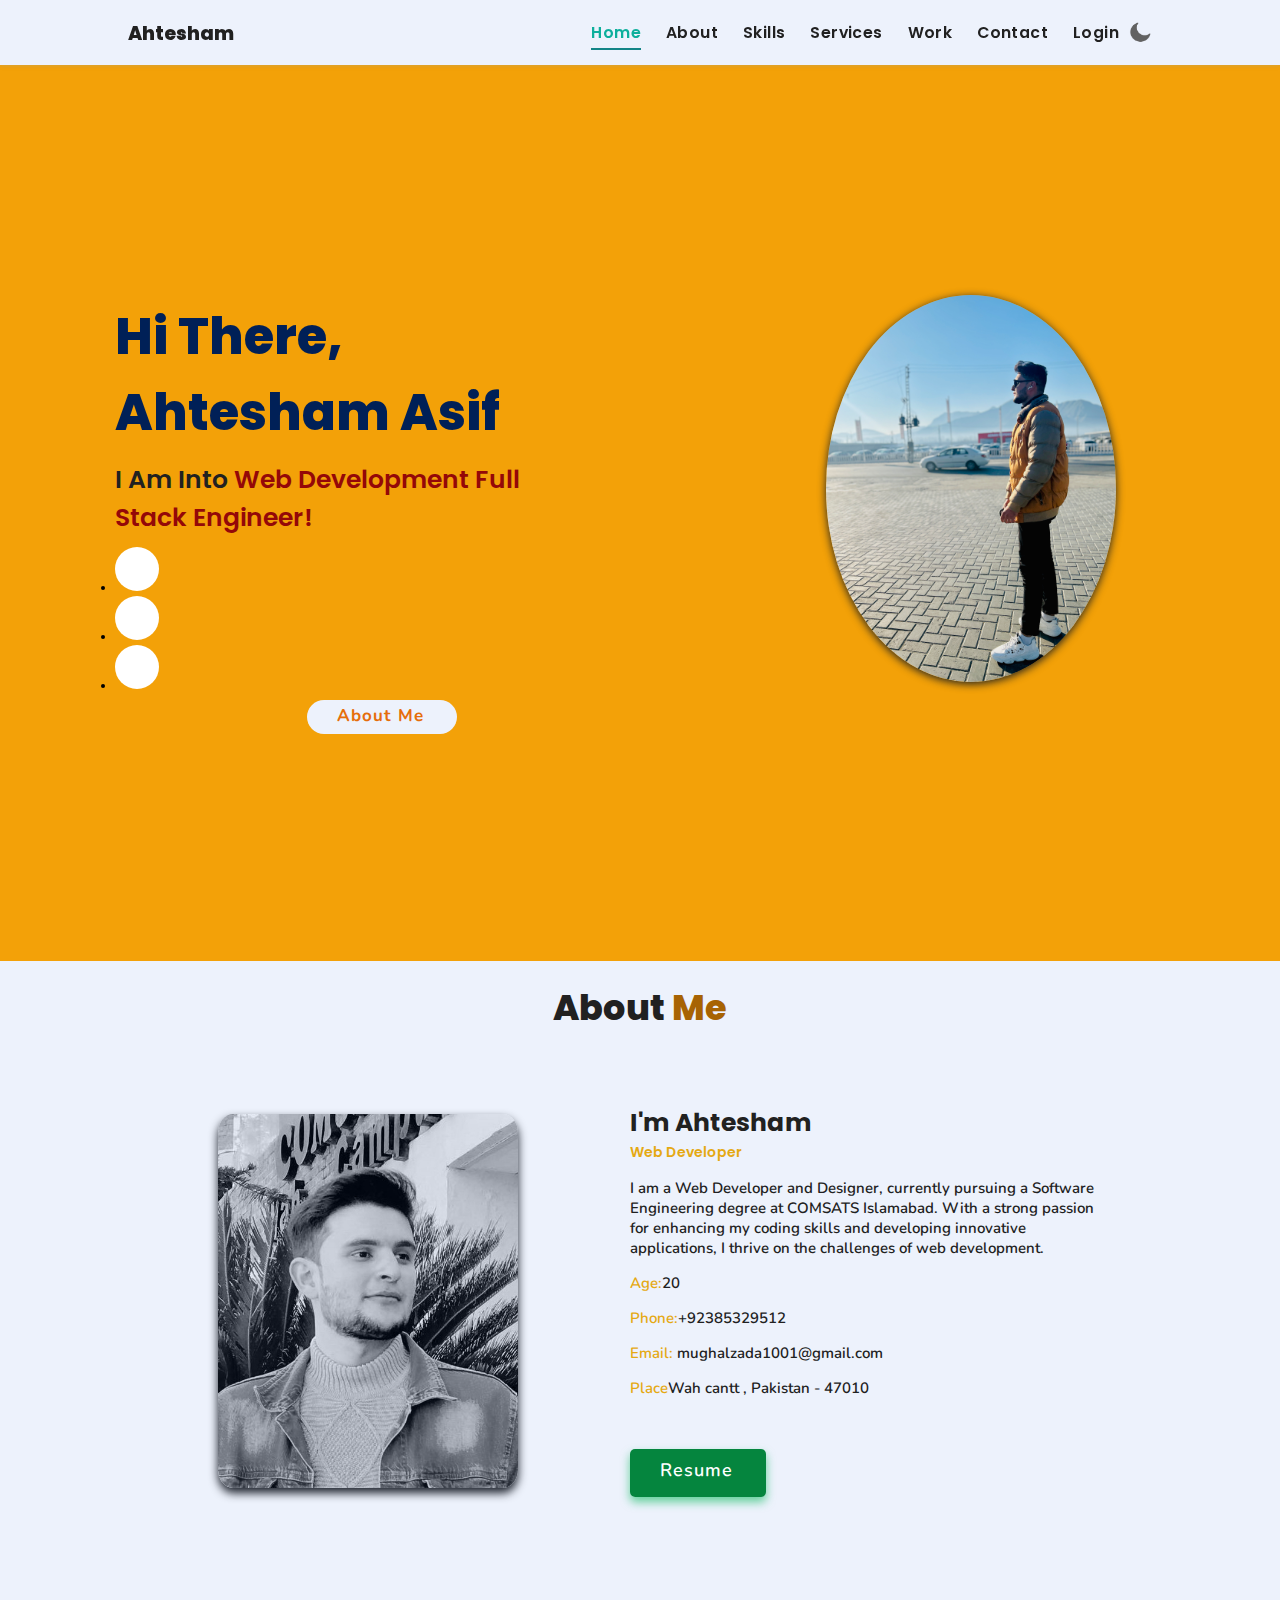
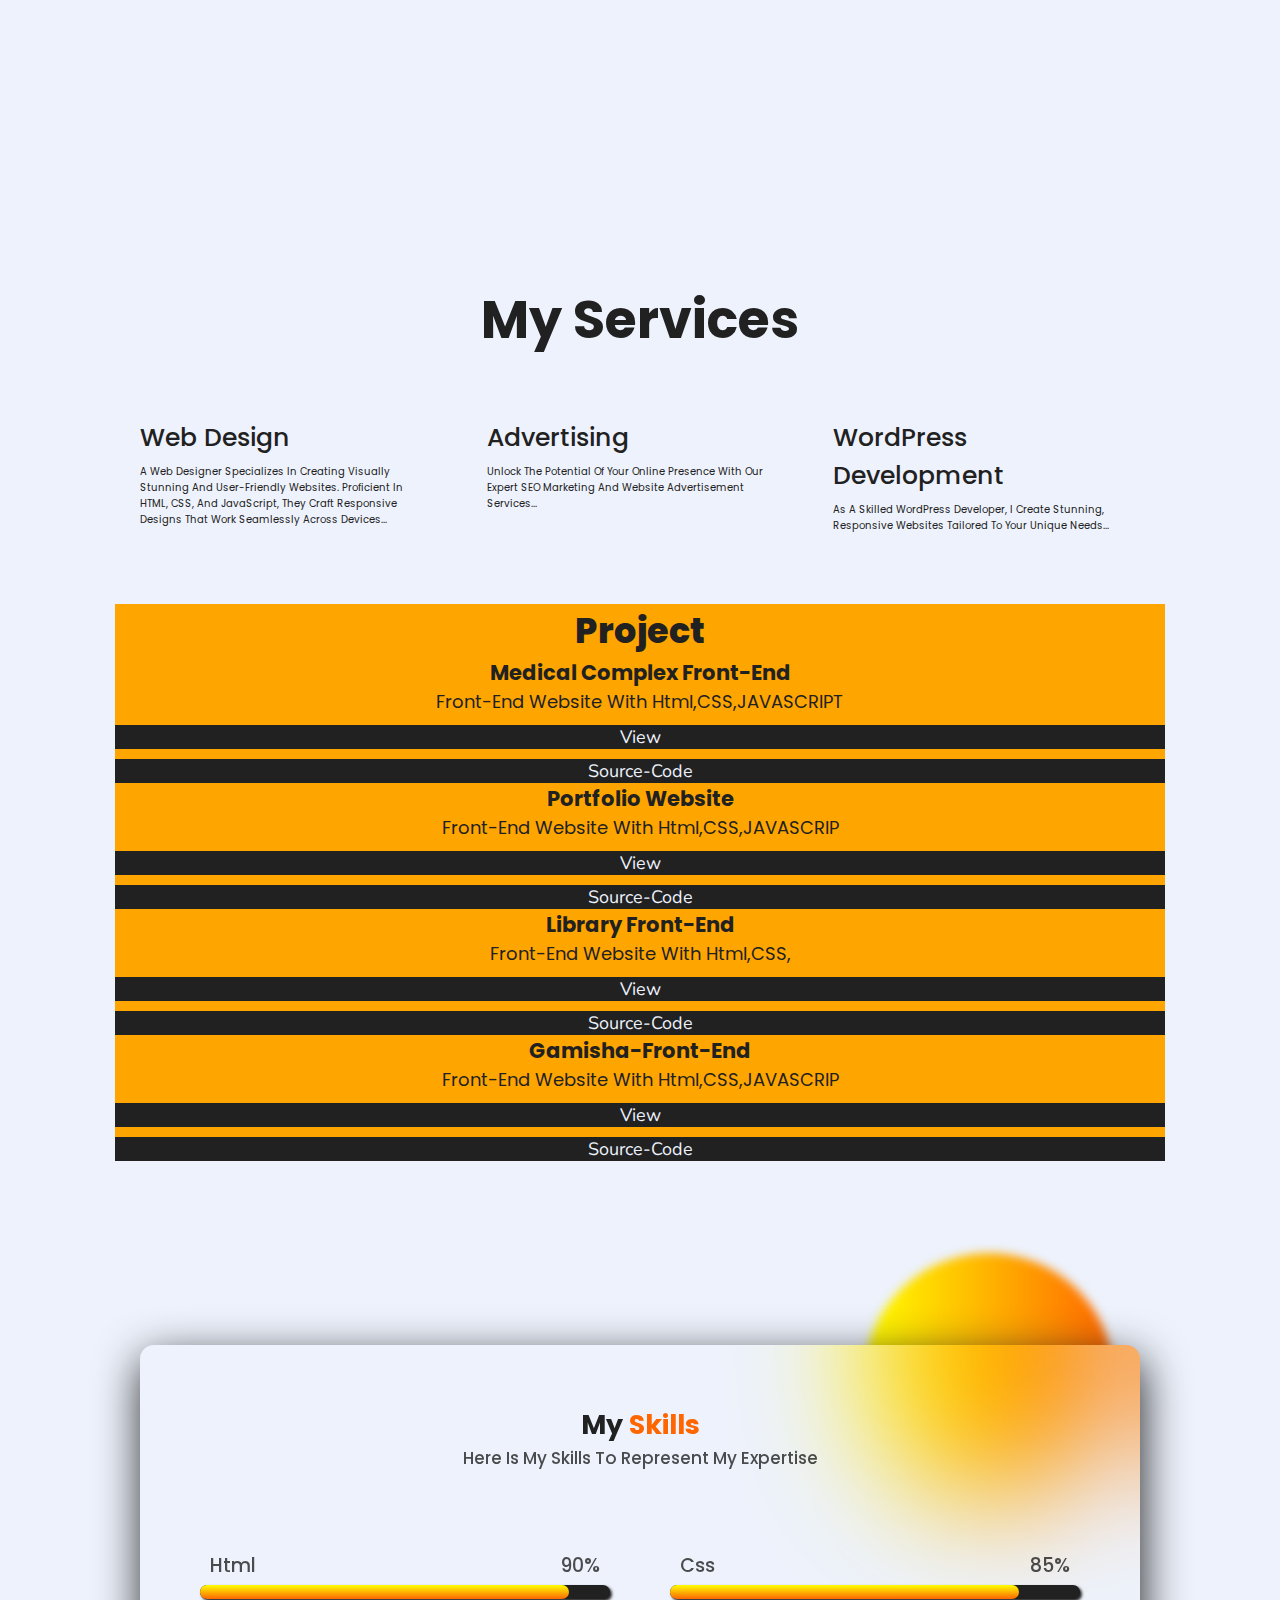
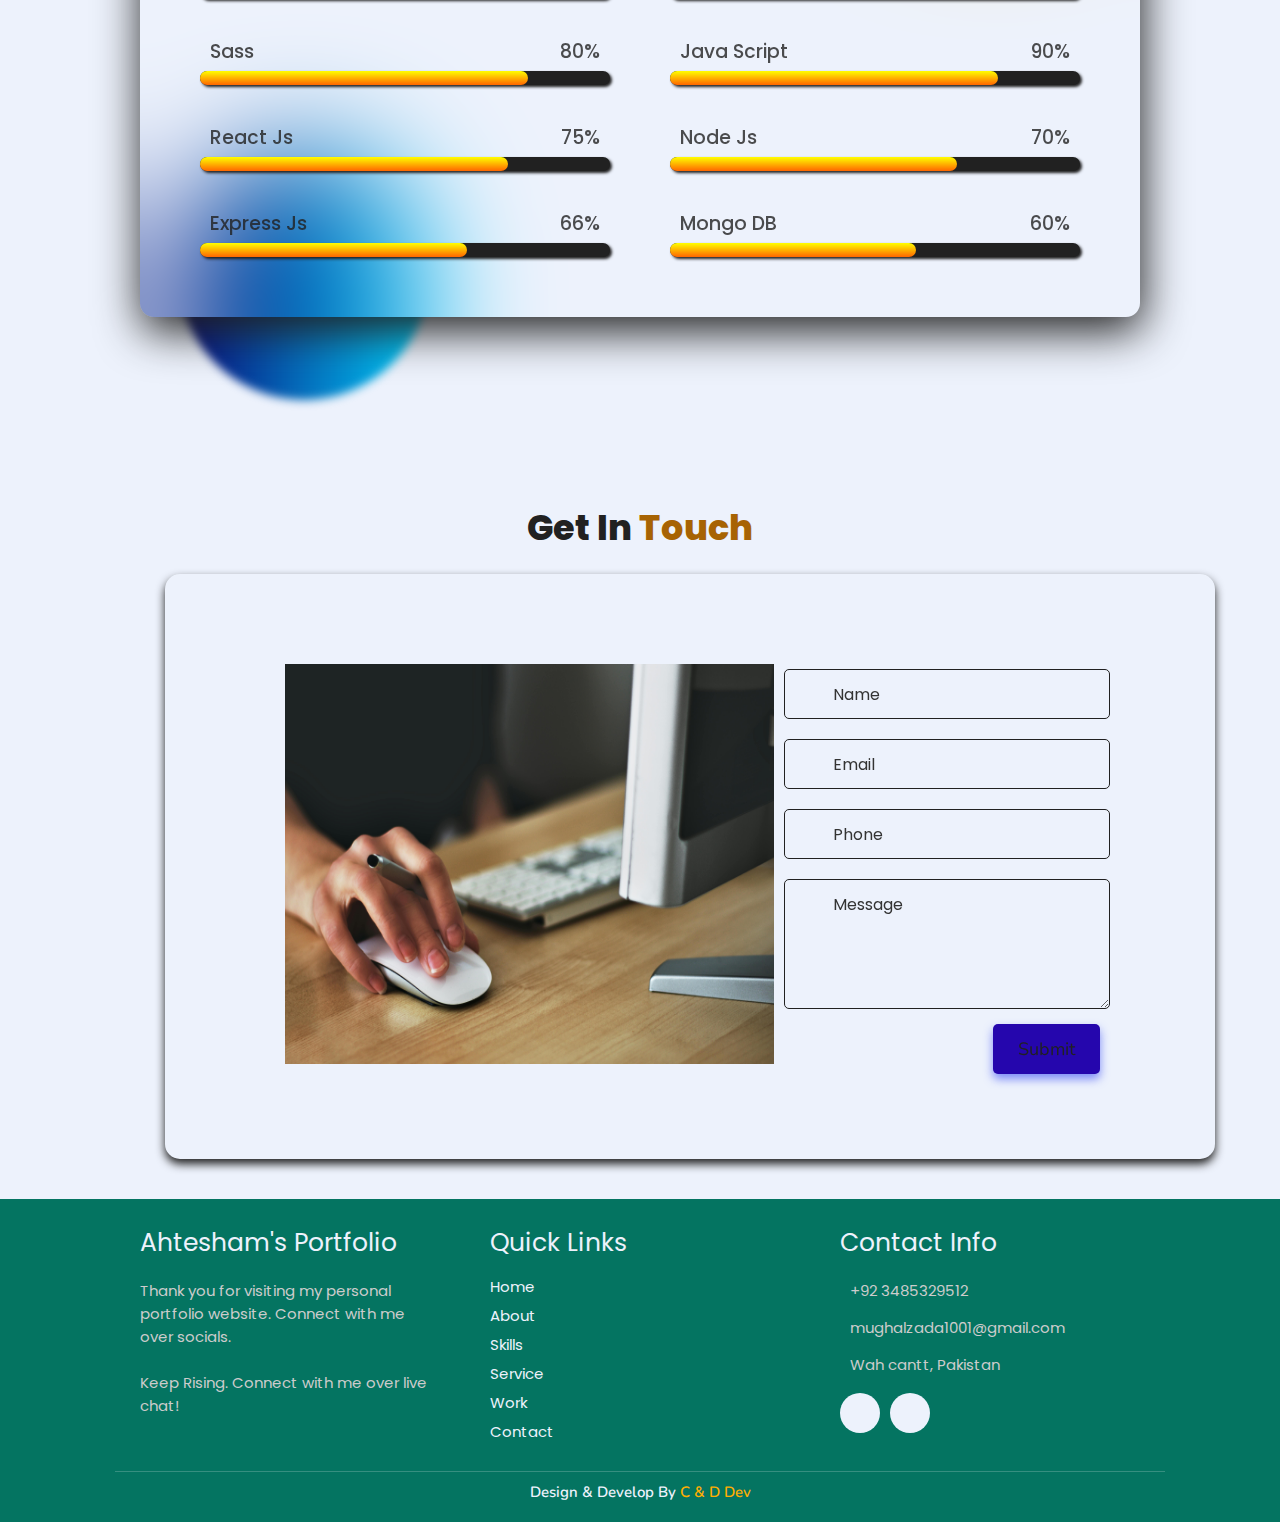
==== commit 14371368: "v1.1" ====
--- a/index.html
+++ b/index.html
@@ -9,10 +9,11 @@
     <meta name="description" content="Welcome to Ahtesham's Portfolio For Web development">
     <link rel="stylesheet" href="/css/style.css">
     <!-- <link rel="stylesheet" href="/css/style.css"> -->
+    <link rel="stylesheet" href="css/darklight.css">
     <link rel="stylesheet" href="https://cdnjs.cloudflare.com/ajax/libs/font-awesome/5.15.3/css/all.min.css"
         integrity="sha512-iBBXm8fW90+nuLcSKlbmrPcLa0OT92xO1BIsZ+ywDWZCvqsWgccV3gFoRBv0z+8dLJgyAHIhR35VZc2oM/gI1w=="
         crossorigin="anonymous" referrerpolicy="no-referrer" />
-   
+
     <title>Ahtesham's | Portfolio </title>
 </head>
 
@@ -29,16 +30,18 @@
                 <li><a href="#skills">Skills</a></li>
                 <li><a href="#services">Services</a></li>
 
-                 <li><a href="#work">Work</a></li>
+                <li><a href="#work">Work</a></li>
 
                 <li><a href="#contact">Contact</a></li>
                 <li><a href="login.html">Login</a></li>
 
+                <img src="dark theme icon/moon.png" id="icon" alt="">
 
             </ul>
+
         </nav>
     </header>
-<marquee behavior="" direction="">Welcome To Ahtesham Mughal Portfolio</marquee>
+    <marquee behavior="" direction="">Welcome To Ahtesham Mughal Portfolio</marquee>
     <!-- Intro Section -->
     <section class="home" id="home">
         <div class="content">
@@ -63,10 +66,10 @@
         <div class="class image">
             <img draggable="false" src="./images/img1.JPG" class="tilt">
         </div>
-        <section class="signup" id="signup" >
+        <section class="signup" id="signup">
             <div class="signup-content">
 
-                
+
             </div>
         </section>
     </section>
@@ -135,17 +138,18 @@
                 </div>
             </div>
         </div>
-        
-        
+
+
         <dir class="work">
             <div class="work_head">
                 <h2 class="heading">Project </h2>
                 <div class="project">
                     <h3>Medical Complex Front-End</h3>
                     <p class="explore">Front-end Website with Html,CSS,JAVASCRIPT</p>
-                    <div class="button"><a  class="as" target="_blank" href="https://medicalcomplex.wuaze.com/"><i
+                    <div class="button"><a class="as" target="_blank" href="https://medicalcomplex.wuaze.com/"><i
                                 class="fas fa-eye"></i>View</a></div>
-                    <div class="button"><a class="as" target="_blank" href="https://github.com/creativedesk1000/medicalcomplex.github.io"><i
+                    <div class="button"><a class="as" target="_blank"
+                            href="https://github.com/creativedesk1000/medicalcomplex.github.io"><i
                                 class="fas fa-code"></i>Source-Code</a></div>
                 </div>
                 <div class="project">
@@ -161,15 +165,18 @@
                     <p class="explore">Front-end Website with Html,CSS,</p>
                     <div class="button"><a class="as" target="_blank" href="https://mughalzada1000.wuaze.com/"><i
                                 class="fas fa-eye"></i>View</a></div>
-                    <div class="button"><a class="as" target="_blank" href="https://github.com/creativedesk1000/library.github.io"><i
+                    <div class="button"><a class="as" target="_blank"
+                            href="https://github.com/creativedesk1000/library.github.io"><i
                                 class="fas fa-code"></i>Source-Code</a></div>
                 </div>
                 <div class="project">
                     <h3>Gamisha-Front-End</h3>
                     <p class="explore">Front-end Website with Html,CSS,JAVASCRIP</p>
-                    <div class="button"><a class="as" target="_blank" href="https://github.com/creativedesk1000/gamisha.github.io"><i
+                    <div class="button"><a class="as" target="_blank"
+                            href="https://github.com/creativedesk1000/gamisha.github.io"><i
                                 class="fas fa-eye"></i>View</a></div>
-                    <div class="button"><a class="as" target="_blank" href="https://github.com/creativedesk1000/gamisha.github.io"><i
+                    <div class="button"><a class="as" target="_blank"
+                            href="https://github.com/creativedesk1000/gamisha.github.io"><i
                                 class="fas fa-code"></i>Source-Code</a></div>
                 </div>
             </div>
@@ -180,77 +187,92 @@
 
 
 
-    <!-- skills section   -->
-    <section class="skills" id="skills">
-        <div class="max-width">
-            <h2 class="title"></h2>
-            <div class="skills-content">
-                <div class="column left">
-                    <div class="text">Skills</div>
-                    <p>I am a skilled developer with expertise in front-end technologies like HTML, CSS, and JavaScript,
-                        as well as back-end programming with languages like Python and PHP. I create robust,
-                        user-friendly websites that deliver great experiences.</p>
-                </div>
-                <div class="column right">
-                    <div class="bars">
-                        <div class="info">
-                            <span>HTML</span>
-                            <span>95%</span>
-                        </div>
-                        <div class="line html"></div>
-                    </div>
-                    <div class="bars">
-                        <div class="info">
-                            <span>CSS</span>
-                            <span>85%</span>
-                        </div>
-                        <div class="line css"></div>
-                    </div>
-                    <div class="bars">
-                        <div class="info">
-                            <span>JavaScript</span>
-                            <span>80%</span>
-                        </div>
-                        <div class="line js"></div>
-                    </div>
-                    <div class="bars">
-                        <div class="info">
-                            <span>PHP</span>
-                            <span>50%</span>
-                        </div>
-                        <div class="line php"></div>
-                    </div>
-                    <div class="bars">
-                        <div class="info">
-                            <span>Python</span>
-                            <span>65%</span>
-                        </div>
-                        <div class="line py"></div>
-                    </div>
-                    <div class="bars">
-                        <div class="info">
-                            <span>Java</span>
-                            <span>70%</span>
-                        </div>
-                        <div class="line java"></div>
-                    </div>
-                    <div class="bars">
-                        <div class="info">
-                            <span>MySQL</span>
-                            <span>70%</span>
-                        </div>
-                        <div class="line mysql"></div>
-                        <div class="bars">
-                            <div class="info">
-                                <span>Django</span>
-                                <span>20%</span>
-                            </div>
-                            <div class="line django"></div>
-                        </div>
-                    </div>
-                </div>
-            </div>
-    </section>
+    <div class="skills_section">
+        <div class="circle circle_1"></div>
+        <div class="circle circle_2"></div>
+        <div class="container">
+            <div class="skills_head">
+                <h2>My <span>Skills</span></h2>
+                <p>Here is my skills to represent my Expertise</p>
+            </div>
+
+            <div class="skills_main">
+
+                <div class="skill_bar">
+                    <div class="info">
+                        <p>Html</p>
+                        <p>90%</p>
+                    </div>
+                    <div class="bar">
+                        <span class="html"></span>
+                    </div>
+                </div>
+                <div class="skill_bar">
+                    <div class="info">
+                        <p>Css</p>
+                        <p>85%</p>
+                    </div>
+                    <div class="bar">
+                        <span class="css"></span>
+                    </div>
+                </div>
+                <div class="skill_bar">
+                    <div class="info">
+                        <p>Sass</p>
+                        <p>80%</p>
+                    </div>
+                    <div class="bar">
+                        <span class="sass"></span>
+                    </div>
+                </div>
+                <div class="skill_bar">
+                    <div class="info">
+                        <p>Java Script</p>
+                        <p>90%</p>
+                    </div>
+                    <div class="bar">
+                        <span class="js"></span>
+                    </div>
+                </div>
+                <div class="skill_bar">
+                    <div class="info">
+                        <p>React Js</p>
+                        <p>75%</p>
+                    </div>
+                    <div class="bar">
+                        <span class="react"></span>
+                    </div>
+                </div>
+                <div class="skill_bar">
+                    <div class="info">
+                        <p>Node Js</p>
+                        <p>70%</p>
+                    </div>
+                    <div class="bar">
+                        <span class="node"></span>
+                    </div>
+                </div>
+                <div class="skill_bar">
+                    <div class="info">
+                        <p>Express Js</p>
+                        <p>66%</p>
+                    </div>
+                    <div class="bar">
+                        <span class="express"></span>
+                    </div>
+                </div>
+                <div class="skill_bar">
+                    <div class="info">
+                        <p>Mongo DB</p>
+                        <p>60%</p>
+                    </div>
+                    <div class="bar">
+                        <span class="mongo"></span>
+                    </div>
+                </div>
+            </div>
+        </div>
+    </div>
     <!-- Contact Section -->
     <section class="contact" id="contact">
 
@@ -334,6 +356,19 @@
                 href="creativecollection.wuaze.com"> C & D Dev</a></h1>
 
     </section>
+
+    <script>
+         var icons = document.getElementById("icon");
+        icons.onclick = function () {
+            document.body.classList.toggle("darktheme");
+            if (document.body.classList.contains("darktheme")) {
+                icons.src = "dark theme icon/sun.png";
+            } else {
+                icons.src = "dark theme icon/moon.png";
+            }
+        }
+    
+    </script>
 </body>
 
 </html>--- a/css/style.css
+++ b/css/style.css
@@ -17,7 +17,7 @@
   scroll-behavior: smooth;
 }
 body {
-  background: rgb(234, 237, 236);
+  background: var(--primary-color);
   font-family: "Poppins", sans-serif;
 }
 
@@ -44,7 +44,7 @@
   justify-content: space-between;
   padding: 1.7rem 10%;
   height: 6.5rem;
-  background-color: #fff;
+  background-color:var(--primary-color);
   box-shadow: 0 1px 4px rgba(146, 161, 176, 0.3);
 }
 section {
@@ -53,7 +53,7 @@
 }
 .heading {
   font-size: 3.5rem;
-  color: rgb(32, 32, 32);
+  color:var(--primary-color);
   font-weight: 800;
   text-align: center;
 }
@@ -64,7 +64,7 @@
   font-size: 1.9rem;
   font-weight: 800;
   text-decoration: none;
-  color: #0e2431;
+  color: var(--secondary-color);
 }
 header .logo i {
   font-size: 2.2rem;
@@ -83,7 +83,7 @@
 }
 header .navbar ul li a {
   font-size: 1.57rem;
-  color: #0e2431;
+  color: var(--secondary-color);
   font-weight: 600;
   text-decoration: none;
   letter-spacing: 0.04rem;
@@ -137,11 +137,11 @@
   width: 70%;
   margin-left: 28rem;
   border-radius: 50%;
-  box-shadow: 0 2px 8px rgba(0, 0, 0, 0.3);
+  box-shadow: 0 2px 8px var(--secondary-color, 0.3);
   cursor: pointer;
 }
 .home .image img:hover {
-  box-shadow: 0 5px 15px rgba(0, 0, 0, 0.5);
+  box-shadow: 0 5px 15px var(--secondary-color, 0.5);
 }
 .home .content h2 {
   font-size: 5rem;
@@ -155,7 +155,7 @@
 }
 .home .content p {
   font-size: 2.5rem;
-  color: #000;
+  color:var(--secondary-color);
   font-weight: 600;
   padding: 1rem 0;
 }
@@ -175,7 +175,7 @@
   border-radius: 4em;
   transition: 0.5s;
   color: #e66d0b;
-  background: #f8f8f7;
+  background: var(--primary-color);
   font-family: "Nunito", sans-serif;
 }
 .home .btn span {
@@ -189,11 +189,12 @@
   transition: 0.3s;
 }
 .home .btn:hover {
-  background: #5bd0d6;
-  color: #fff;
+  background:var(--secondary-color);
+  color:var(--primary-color);
 }
 .home .btn:hover i {
   transform: translateX(5px);
+  color: var(--primary-color);
 }
 /* social icons start */
 .socials {
@@ -218,8 +219,8 @@
   font-size: 2rem;
   display: inline-block;
   line-height: 44px;
-  color: #00d9ff;
-  background-color: #09011b;
+  /* color:var(--primary-color); */
+  background-color: #fff;
   width: 44px;
   height: 44px;
   text-align: center;
@@ -230,7 +231,7 @@
 .social-icons a:active,
 .social-icons a:focus,
 .social-icons a:hover {
-  color: #fff;
+  color:var(--primary-color);
   background-color: #0685da;
 }
 
@@ -247,7 +248,7 @@
 }
 
 .social-icons a.dev:hover {
-  background-color: #070707;
+  background-color: var(--secondary-color);
 }
 
 .social-icons a.whatsapp:hover {
@@ -260,7 +261,7 @@
 
 /* about section starts */
 .about {
-  background: rgb(255, 255, 255);
+  background: var(--primary-color);
 }
 .about .row {
   display: flex;
@@ -278,7 +279,7 @@
   width: 30rem;
   height: auto;
   border-radius: 5%;
-  box-shadow: 0 5px 10px rgba(0, 0, 0, 0.6);
+  box-shadow: 0 5px 10px var(--secondary-color, 0.6);
   mix-blend-mode: luminosity;
   transition: 0.3s;
   cursor: pointer;
@@ -291,17 +292,23 @@
   flex: 1 1 45rem;
   padding: 3rem;
 }
+.about h2{
+  color: var(--secondary-color)
+}
 .about .row .content h3 {
-  color: rgb(27, 27, 27);
+  color: var(--secondary-color);
   font-size: 2.5rem;
+  
 }
 .about .row .content .tag {
   font-size: 1.4rem;
-  color: #020133;
+  color:#e5a913;
+  
   font-weight: 600;
   margin-top: 1rem;
 }
 .about .row .content p {
+  color: var(--secondary-color);
   font-size: 1.5rem;
   margin-top: 1.5rem;
   font-family: "Nunito";
@@ -328,40 +335,166 @@
   padding: 1.7rem 3rem;
   border-radius: 0.5em;
   transition: 0.3s;
-  color: #fff;
+  color:var(--primary-color);
   background: #05853e;
   box-shadow: 0px 5px 10px rgba(7, 185, 90, 0.6);
   font-family: "Nunito", sans-serif;
+  color: #fff;
 }
 .resumebtn .btn span {
   font-weight: 600;
   font-size: 1.8rem;
   letter-spacing: 0.1rem;
+ 
 }
 .resumebtn .btn i {
   margin-left: 0.3rem;
   font-size: 1.2rem;
   transition: 0.3s;
+  color: #fff;
 }
 .resumebtn .btn:hover {
-  background: #047e62;
+  background: #facb11;
 }
 .resumebtn .btn:hover i {
   transform: translateX(5px);
 }
+.services h2{
+  color: var(--secondary-color);
+}
+.services .serv-content { 
+  display: flex; 
+  flex-wrap: wrap; 
+  gap: 20px; 
+}
+
+.services, .teams { 
+  color: var(--secondary-color); 
+  background:var(--primary-color); 
+}
+
+.services .title::before,
+.teams .title::before {
+  background:var(--primary-color);  
+}
+
+.services .title::after,
+.teams .title::after {
+  background: var(--secondary-color);
+  content: "what I provide";
+  display: inline-flexbox;
+}
+
+.services .serv-content .card {
+  width: calc(33% - 20px); 
+  background: var(--primary-color);
+  border-radius: 6px;
+  padding: 50px 25px;
+  cursor: pointer;
+  transition: all 0.3s ease;
+}
+
+.services .serv-content .card:hover {
+  background: rgb(220, 133, 20); 
+}
+
+.services .serv-content .card .box {
+  transition: all 0.3s ease;
+}
+
+.services .serv-content .card:hover .box {
+  transform: scale(1.05);
+}
+
+.services .serv-content .card i {
+  display: flex;
+  font-size: 50px;
+  color: rgb(220, 133, 20);
+  transition: color 0.3s ease;
+}
+
+.services .serv-content .card:hover i {
+  color:var(--primary-color);
+}
+
+.services .serv-content .card  .text{
+  font-size: 25px;
+  font-weight: 500;
+  margin: 10px 0 7px 0;
+}
+.services .serv-content .card  .text:hover{
+  color: #fff;
+}
+
+.work{
+  margin-top: 20px;
+
+  background-color: orange;
+  font-size: 15px;
+  text-align: center;
+  overflow-x: hidden;
+  width: 100%;
+  
+  
+  
+  }
+  .work .project{
+    font-size: 18px;
+    color:var(--secondary-color);
+  
+  }
+  .work .p{
+    font-size: 12px;
+  }
+  
+  .work .button {
+    margin-top: 1rem;
+    position: relative;
+    text-align: center;
+    justify-content: center;
+    display: flex;
+    align-items: center;
+    color: var(--primary-color);
+    background: var(--secondary-color);
+    font-family: "Nunito", sans-serif;
+    cursor: pointer;
+    text-decoration: none; /* Ensure no underline for button */
+}
+
+.as {
+    text-decoration: none;
+    color: var(--primary-color);
+}
+
+/* Button hover effect */
+.work .button:hover {
+    color: var(--secondary-color);
+    background-color: var(--primary-color);
+    font-size: 18px;
+    /* Add box-shadow if needed */
+}
+
+/* Link hover effect */
+.work .as:hover {
+    color: var(--secondary-color);
+}
+  
 
 /* contact section starts */
 .contact {
-  background: #e5ecfb;
+  background:var(--primary-color);
   min-height: 60vh;
+}
+.contact h2 ,i{
+  color:var(--secondary-color) ;
 }
 .contact .container {
   max-width: 1050px;
   width: 100%;
-  background: #fff;
+  background:var(--primary-color);
   border-radius: 1.5rem;
   margin: 2rem 5rem;
-  box-shadow: 0 5px 10px rgba(0, 0, 0, 0.15);
+  box-shadow: 0 5px 10px var(--secondary-color,0.15);
 }
 .contact .container .content {
   display: flex;
@@ -398,7 +531,7 @@
   position: absolute;
   top: 50%;
   left: 18px;
-  color: rgb(51, 51, 51);
+  color: var(--secondary-color);
   font-size: 17px;
   pointer-events: none;
   transform: translateY(-50%);
@@ -412,8 +545,9 @@
   font-size: 16px;
   font-family: "Poppins", sans-serif;
   border-radius: 5px;
-  border: 1px solid rgb(51, 51, 51);
-  background: #e5ecfb;
+  border: 1px solid var(--secondary-color);
+  background:var(--primary-color);
+  color:var(--secondary-color);
 }
 .field input::placeholder,
 .message textarea::placeholder {
@@ -454,7 +588,7 @@
   flex-direction: row-reverse;
 }
 .button-area button {
-  color: #fff;
+  color:var(--secondary-color);
   border: none;
   outline: none;
   font-size: 1.8rem;
@@ -480,205 +614,11 @@
   left: 2px;
   font-size: 1.5rem;
   transition: 0.3s;
-  color: #fff;
+  color:var(--secondary-color);
 }
 .button-area button:hover i {
   left: 8px;
 }
-.work{
-  margin-top: 20px;
-
-  background-color: orange;
-  font-size: 15px;
-  text-align: center;
-  overflow-x: hidden;
-  width: 100%;
-  
-  
-  
-  }
-  .work .project{
-    font-size: 18px;
-    color: white;
-  
-  }
-  .work .p{
-    font-size: 12px;
-  }
-  
-  .work .button {
-    margin-top: 1rem;
-    position: relative;
-    text-align: center;
-    justify-content: center;
-    display: flex;
-  
-   
-   
-    align-items: center;
-    /* padding: 2rem; */
-    /* border-radius: 4em; */
-    color: #1a0e0e;
-    background: #fbfdfd;
-    font-family: "Nunito", sans-serif;
-    cursor: pointer;
-  }
-  
-  .as{
-    color: #000;
-    
-  
-  }
-  
-  /* Button hover effect */
-  .work .project .button:hover {
-    color: aquamarine;
-    background-color: rgb(16, 239, 210);
-    font-size: 18px;
-    box-shadow: 0px 8px 20px rgba(48, 247, 211, 0.8);
-  }
-  
-  .skills .skills-content .column {
-    background-color: #f1eeee;
-    width: 100%;
-}
-
-.skills .skills-content .left .text {
-    font-size: 50px;
-    font-weight: 600;
-    margin-bottom: 10px;
-    text-align: center;
-}
-
-.skills .skills-content .left p {
-    text-align: justify;
-    font-size: 16px;
-}
-
-
-
-.skills .skills-content .right .bars {
-    margin-bottom: 15px;
-}
-
-.skills .skills-content .right .info {
-    display: flex;
-    margin-bottom: 5px;
-    align-items: center;
-    justify-content: space-between;
-}
-
-.skills .skills-content .right span {
-    font-weight: 500;
-    font-size: 18px;
-}
-
-.skills .skills-content .right .line {
-    height: 10px;
-    width: 100%;
-
-    border-top: 2px dashed lightgrey; /* Use dashed instead of solid */
-    position: relative;
-}
-
-.skills .skills-content .right .line::before {
-    content: "";
-    position: absolute;
-    height: 100%;
-    left: 0;
-    top: 0;
-    right: 0;
-    border-top: 2px dashed rgb(95, 169, 163); /* Change to dashed */
-}
-
-.skills-content .right .html::before {
-    width: 90%;
-}
-
-.skills-content .right .css::before {
-    width: 60%;
-}
-
-.skills-content .right .js::before {
-    width: 80%;
-}
-
-.skills-content .right .php::before {
-    width: 50%;
-}
-
-.skills-content .right .py::before {
-    width: 60%;
-}
-
-.skills-content .right .java::before {
-    width: 70%;
-}
-
-.skills-content .right .mysql::before {
-    width: 70%;
-} .services .serv-content {
-    display: flex; 
-    flex-wrap: wrap; 
-    gap: 20px; 
-  }
-  
-  .services, .teams { 
-    color: #000; 
-    background: #fff; 
-  }
-  
-  .services .title::before,
-  .teams .title::before {
-    background: #fff;  
-  }
-  
-  .services .title::after,
-  .teams .title::after {
-    background: #111;
-    content: "what I provide";
-    display: inline-flexbox;
-  }
-  
-  .services .serv-content .card {
-    width: calc(33% - 20px); 
-    background: #f1eeee;
-    border-radius: 6px;
-    padding: 50px 25px;
-    cursor: pointer;
-    transition: all 0.3s ease;
-  }
-  
-  .services .serv-content .card:hover {
-    background: rgb(91, 210, 196); 
-  }
-  
-  .services .serv-content .card .box {
-    transition: all 0.3s ease;
-  }
-  
-  .services .serv-content .card:hover .box {
-    transform: scale(1.05);
-  }
-  
-  .services .serv-content .card i {
-    display: flex;
-    font-size: 50px;
-    color: rgb(220, 133, 20);
-    transition: color 0.3s ease;
-  }
-  
-  .services .serv-content .card:hover i {
-    color: #fff;
-  }
-  
-  .services .serv-content .card .text {
-    font-size: 25px;
-    font-weight: 500;
-    margin: 10px 0 7px 0;
-  }
-  
-
 /* footer section starts */
 .footer {
   min-height: auto;
@@ -696,7 +636,7 @@
 }
 .footer .box-container .box h3 {
   font-size: 2.5rem;
-  color: #fff;
+  color: var(--primary-color);
   padding-bottom: 1rem;
   font-weight: normal;
 }
@@ -712,7 +652,7 @@
 }
 .footer .box-container .box a {
   font-size: 1.5rem;
-  color: rgb(238, 238, 238);
+  color: var(--primary-color);
   padding: 0.3rem 0;
   display: block;
 }
@@ -734,7 +674,7 @@
   font-size: 1.7rem;
   margin-right: 1rem;
   transition: 0.2s;
-  background: rgb(230, 230, 230);
+  background: var(--primary-color);
   color: #02094b;
   border: none;
 }
@@ -750,7 +690,7 @@
   font-size: 1.5rem;
   font-family: "Nunito", sans-serif;
   font-weight: 600;
-  color: #fff;
+  color:var(--primary-color);
   border-top: 0.1rem solid #fff3;
 }
 .footer .credit a {
--- a/css/style.css
+++ b/css/style.css
@@ -17,7 +17,7 @@
   scroll-behavior: smooth;
 }
 body {
-  background: rgb(234, 237, 236);
+  background: var(--primary-color);
   font-family: "Poppins", sans-serif;
 }
 
@@ -44,7 +44,7 @@
   justify-content: space-between;
   padding: 1.7rem 10%;
   height: 6.5rem;
-  background-color: #fff;
+  background-color:var(--primary-color);
   box-shadow: 0 1px 4px rgba(146, 161, 176, 0.3);
 }
 section {
@@ -53,7 +53,7 @@
 }
 .heading {
   font-size: 3.5rem;
-  color: rgb(32, 32, 32);
+  color:var(--primary-color);
   font-weight: 800;
   text-align: center;
 }
@@ -64,7 +64,7 @@
   font-size: 1.9rem;
   font-weight: 800;
   text-decoration: none;
-  color: #0e2431;
+  color: var(--secondary-color);
 }
 header .logo i {
   font-size: 2.2rem;
@@ -83,7 +83,7 @@
 }
 header .navbar ul li a {
   font-size: 1.57rem;
-  color: #0e2431;
+  color: var(--secondary-color);
   font-weight: 600;
   text-decoration: none;
   letter-spacing: 0.04rem;
@@ -137,11 +137,11 @@
   width: 70%;
   margin-left: 28rem;
   border-radius: 50%;
-  box-shadow: 0 2px 8px rgba(0, 0, 0, 0.3);
+  box-shadow: 0 2px 8px var(--secondary-color, 0.3);
   cursor: pointer;
 }
 .home .image img:hover {
-  box-shadow: 0 5px 15px rgba(0, 0, 0, 0.5);
+  box-shadow: 0 5px 15px var(--secondary-color, 0.5);
 }
 .home .content h2 {
   font-size: 5rem;
@@ -155,7 +155,7 @@
 }
 .home .content p {
   font-size: 2.5rem;
-  color: #000;
+  color:var(--secondary-color);
   font-weight: 600;
   padding: 1rem 0;
 }
@@ -175,7 +175,7 @@
   border-radius: 4em;
   transition: 0.5s;
   color: #e66d0b;
-  background: #f8f8f7;
+  background: var(--primary-color);
   font-family: "Nunito", sans-serif;
 }
 .home .btn span {
@@ -189,11 +189,12 @@
   transition: 0.3s;
 }
 .home .btn:hover {
-  background: #5bd0d6;
-  color: #fff;
+  background:var(--secondary-color);
+  color:var(--primary-color);
 }
 .home .btn:hover i {
   transform: translateX(5px);
+  color: var(--primary-color);
 }
 /* social icons start */
 .socials {
@@ -218,8 +219,8 @@
   font-size: 2rem;
   display: inline-block;
   line-height: 44px;
-  color: #00d9ff;
-  background-color: #09011b;
+  /* color:var(--primary-color); */
+  background-color: #fff;
   width: 44px;
   height: 44px;
   text-align: center;
@@ -230,7 +231,7 @@
 .social-icons a:active,
 .social-icons a:focus,
 .social-icons a:hover {
-  color: #fff;
+  color:var(--primary-color);
   background-color: #0685da;
 }
 
@@ -247,7 +248,7 @@
 }
 
 .social-icons a.dev:hover {
-  background-color: #070707;
+  background-color: var(--secondary-color);
 }
 
 .social-icons a.whatsapp:hover {
@@ -260,7 +261,7 @@
 
 /* about section starts */
 .about {
-  background: rgb(255, 255, 255);
+  background: var(--primary-color);
 }
 .about .row {
   display: flex;
@@ -278,7 +279,7 @@
   width: 30rem;
   height: auto;
   border-radius: 5%;
-  box-shadow: 0 5px 10px rgba(0, 0, 0, 0.6);
+  box-shadow: 0 5px 10px var(--secondary-color, 0.6);
   mix-blend-mode: luminosity;
   transition: 0.3s;
   cursor: pointer;
@@ -291,17 +292,23 @@
   flex: 1 1 45rem;
   padding: 3rem;
 }
+.about h2{
+  color: var(--secondary-color)
+}
 .about .row .content h3 {
-  color: rgb(27, 27, 27);
+  color: var(--secondary-color);
   font-size: 2.5rem;
+  
 }
 .about .row .content .tag {
   font-size: 1.4rem;
-  color: #020133;
+  color:#e5a913;
+  
   font-weight: 600;
   margin-top: 1rem;
 }
 .about .row .content p {
+  color: var(--secondary-color);
   font-size: 1.5rem;
   margin-top: 1.5rem;
   font-family: "Nunito";
@@ -328,40 +335,166 @@
   padding: 1.7rem 3rem;
   border-radius: 0.5em;
   transition: 0.3s;
-  color: #fff;
+  color:var(--primary-color);
   background: #05853e;
   box-shadow: 0px 5px 10px rgba(7, 185, 90, 0.6);
   font-family: "Nunito", sans-serif;
+  color: #fff;
 }
 .resumebtn .btn span {
   font-weight: 600;
   font-size: 1.8rem;
   letter-spacing: 0.1rem;
+ 
 }
 .resumebtn .btn i {
   margin-left: 0.3rem;
   font-size: 1.2rem;
   transition: 0.3s;
+  color: #fff;
 }
 .resumebtn .btn:hover {
-  background: #047e62;
+  background: #facb11;
 }
 .resumebtn .btn:hover i {
   transform: translateX(5px);
 }
+.services h2{
+  color: var(--secondary-color);
+}
+.services .serv-content { 
+  display: flex; 
+  flex-wrap: wrap; 
+  gap: 20px; 
+}
+
+.services, .teams { 
+  color: var(--secondary-color); 
+  background:var(--primary-color); 
+}
+
+.services .title::before,
+.teams .title::before {
+  background:var(--primary-color);  
+}
+
+.services .title::after,
+.teams .title::after {
+  background: var(--secondary-color);
+  content: "what I provide";
+  display: inline-flexbox;
+}
+
+.services .serv-content .card {
+  width: calc(33% - 20px); 
+  background: var(--primary-color);
+  border-radius: 6px;
+  padding: 50px 25px;
+  cursor: pointer;
+  transition: all 0.3s ease;
+}
+
+.services .serv-content .card:hover {
+  background: rgb(220, 133, 20); 
+}
+
+.services .serv-content .card .box {
+  transition: all 0.3s ease;
+}
+
+.services .serv-content .card:hover .box {
+  transform: scale(1.05);
+}
+
+.services .serv-content .card i {
+  display: flex;
+  font-size: 50px;
+  color: rgb(220, 133, 20);
+  transition: color 0.3s ease;
+}
+
+.services .serv-content .card:hover i {
+  color:var(--primary-color);
+}
+
+.services .serv-content .card  .text{
+  font-size: 25px;
+  font-weight: 500;
+  margin: 10px 0 7px 0;
+}
+.services .serv-content .card  .text:hover{
+  color: #fff;
+}
+
+.work{
+  margin-top: 20px;
+
+  background-color: orange;
+  font-size: 15px;
+  text-align: center;
+  overflow-x: hidden;
+  width: 100%;
+  
+  
+  
+  }
+  .work .project{
+    font-size: 18px;
+    color:var(--secondary-color);
+  
+  }
+  .work .p{
+    font-size: 12px;
+  }
+  
+  .work .button {
+    margin-top: 1rem;
+    position: relative;
+    text-align: center;
+    justify-content: center;
+    display: flex;
+    align-items: center;
+    color: var(--primary-color);
+    background: var(--secondary-color);
+    font-family: "Nunito", sans-serif;
+    cursor: pointer;
+    text-decoration: none; /* Ensure no underline for button */
+}
+
+.as {
+    text-decoration: none;
+    color: var(--primary-color);
+}
+
+/* Button hover effect */
+.work .button:hover {
+    color: var(--secondary-color);
+    background-color: var(--primary-color);
+    font-size: 18px;
+    /* Add box-shadow if needed */
+}
+
+/* Link hover effect */
+.work .as:hover {
+    color: var(--secondary-color);
+}
+  
 
 /* contact section starts */
 .contact {
-  background: #e5ecfb;
+  background:var(--primary-color);
   min-height: 60vh;
+}
+.contact h2 ,i{
+  color:var(--secondary-color) ;
 }
 .contact .container {
   max-width: 1050px;
   width: 100%;
-  background: #fff;
+  background:var(--primary-color);
   border-radius: 1.5rem;
   margin: 2rem 5rem;
-  box-shadow: 0 5px 10px rgba(0, 0, 0, 0.15);
+  box-shadow: 0 5px 10px var(--secondary-color,0.15);
 }
 .contact .container .content {
   display: flex;
@@ -398,7 +531,7 @@
   position: absolute;
   top: 50%;
   left: 18px;
-  color: rgb(51, 51, 51);
+  color: var(--secondary-color);
   font-size: 17px;
   pointer-events: none;
   transform: translateY(-50%);
@@ -412,8 +545,9 @@
   font-size: 16px;
   font-family: "Poppins", sans-serif;
   border-radius: 5px;
-  border: 1px solid rgb(51, 51, 51);
-  background: #e5ecfb;
+  border: 1px solid var(--secondary-color);
+  background:var(--primary-color);
+  color:var(--secondary-color);
 }
 .field input::placeholder,
 .message textarea::placeholder {
@@ -454,7 +588,7 @@
   flex-direction: row-reverse;
 }
 .button-area button {
-  color: #fff;
+  color:var(--secondary-color);
   border: none;
   outline: none;
   font-size: 1.8rem;
@@ -480,205 +614,11 @@
   left: 2px;
   font-size: 1.5rem;
   transition: 0.3s;
-  color: #fff;
+  color:var(--secondary-color);
 }
 .button-area button:hover i {
   left: 8px;
 }
-.work{
-  margin-top: 20px;
-
-  background-color: orange;
-  font-size: 15px;
-  text-align: center;
-  overflow-x: hidden;
-  width: 100%;
-  
-  
-  
-  }
-  .work .project{
-    font-size: 18px;
-    color: white;
-  
-  }
-  .work .p{
-    font-size: 12px;
-  }
-  
-  .work .button {
-    margin-top: 1rem;
-    position: relative;
-    text-align: center;
-    justify-content: center;
-    display: flex;
-  
-   
-   
-    align-items: center;
-    /* padding: 2rem; */
-    /* border-radius: 4em; */
-    color: #1a0e0e;
-    background: #fbfdfd;
-    font-family: "Nunito", sans-serif;
-    cursor: pointer;
-  }
-  
-  .as{
-    color: #000;
-    
-  
-  }
-  
-  /* Button hover effect */
-  .work .project .button:hover {
-    color: aquamarine;
-    background-color: rgb(16, 239, 210);
-    font-size: 18px;
-    box-shadow: 0px 8px 20px rgba(48, 247, 211, 0.8);
-  }
-  
-  .skills .skills-content .column {
-    background-color: #f1eeee;
-    width: 100%;
-}
-
-.skills .skills-content .left .text {
-    font-size: 50px;
-    font-weight: 600;
-    margin-bottom: 10px;
-    text-align: center;
-}
-
-.skills .skills-content .left p {
-    text-align: justify;
-    font-size: 16px;
-}
-
-
-
-.skills .skills-content .right .bars {
-    margin-bottom: 15px;
-}
-
-.skills .skills-content .right .info {
-    display: flex;
-    margin-bottom: 5px;
-    align-items: center;
-    justify-content: space-between;
-}
-
-.skills .skills-content .right span {
-    font-weight: 500;
-    font-size: 18px;
-}
-
-.skills .skills-content .right .line {
-    height: 10px;
-    width: 100%;
-
-    border-top: 2px dashed lightgrey; /* Use dashed instead of solid */
-    position: relative;
-}
-
-.skills .skills-content .right .line::before {
-    content: "";
-    position: absolute;
-    height: 100%;
-    left: 0;
-    top: 0;
-    right: 0;
-    border-top: 2px dashed rgb(95, 169, 163); /* Change to dashed */
-}
-
-.skills-content .right .html::before {
-    width: 90%;
-}
-
-.skills-content .right .css::before {
-    width: 60%;
-}
-
-.skills-content .right .js::before {
-    width: 80%;
-}
-
-.skills-content .right .php::before {
-    width: 50%;
-}
-
-.skills-content .right .py::before {
-    width: 60%;
-}
-
-.skills-content .right .java::before {
-    width: 70%;
-}
-
-.skills-content .right .mysql::before {
-    width: 70%;
-} .services .serv-content {
-    display: flex; 
-    flex-wrap: wrap; 
-    gap: 20px; 
-  }
-  
-  .services, .teams { 
-    color: #000; 
-    background: #fff; 
-  }
-  
-  .services .title::before,
-  .teams .title::before {
-    background: #fff;  
-  }
-  
-  .services .title::after,
-  .teams .title::after {
-    background: #111;
-    content: "what I provide";
-    display: inline-flexbox;
-  }
-  
-  .services .serv-content .card {
-    width: calc(33% - 20px); 
-    background: #f1eeee;
-    border-radius: 6px;
-    padding: 50px 25px;
-    cursor: pointer;
-    transition: all 0.3s ease;
-  }
-  
-  .services .serv-content .card:hover {
-    background: rgb(91, 210, 196); 
-  }
-  
-  .services .serv-content .card .box {
-    transition: all 0.3s ease;
-  }
-  
-  .services .serv-content .card:hover .box {
-    transform: scale(1.05);
-  }
-  
-  .services .serv-content .card i {
-    display: flex;
-    font-size: 50px;
-    color: rgb(220, 133, 20);
-    transition: color 0.3s ease;
-  }
-  
-  .services .serv-content .card:hover i {
-    color: #fff;
-  }
-  
-  .services .serv-content .card .text {
-    font-size: 25px;
-    font-weight: 500;
-    margin: 10px 0 7px 0;
-  }
-  
-
 /* footer section starts */
 .footer {
   min-height: auto;
@@ -696,7 +636,7 @@
 }
 .footer .box-container .box h3 {
   font-size: 2.5rem;
-  color: #fff;
+  color: var(--primary-color);
   padding-bottom: 1rem;
   font-weight: normal;
 }
@@ -712,7 +652,7 @@
 }
 .footer .box-container .box a {
   font-size: 1.5rem;
-  color: rgb(238, 238, 238);
+  color: var(--primary-color);
   padding: 0.3rem 0;
   display: block;
 }
@@ -734,7 +674,7 @@
   font-size: 1.7rem;
   margin-right: 1rem;
   transition: 0.2s;
-  background: rgb(230, 230, 230);
+  background: var(--primary-color);
   color: #02094b;
   border: none;
 }
@@ -750,7 +690,7 @@
   font-size: 1.5rem;
   font-family: "Nunito", sans-serif;
   font-weight: 600;
-  color: #fff;
+  color:var(--primary-color);
   border-top: 0.1rem solid #fff3;
 }
 .footer .credit a {
--- a/css/darklight.css
+++ b/css/darklight.css
@@ -0,0 +1,218 @@
+@import url('https://fonts.googleapis.com/css2?family=Poppins:wght@400;500;600&family=Rancho&family=Water+Brush&display=swap');
+
+#icon{
+    width: 25px;
+cursor: pointer;
+justify-content: space-between;
+margin-left: 8px;
+
+}
+
+:root{
+    --primary-color:#edf2fc;
+    --secondary-color: #212121;
+}
+.darktheme{
+
+    --primary-color:#212121;
+    --secondary-color: #edf2fc;
+
+}
+
+.skills_section {
+    width: 100%;
+    height: 100vh;
+    display: flex;
+    align-items: center;
+    justify-content: center;
+    position: relative;
+}
+.container {
+    width: 1000px;
+    height: auto;
+    padding: 60px;
+    border-radius: 14px;
+    box-shadow: 2px 14px 45px var(--secondary-color, 0.082);
+    backdrop-filter: blur(60px);
+}
+.circle {
+    width: 250px;
+    height: 250px;
+    border-radius: 50%;
+    position: absolute;
+    filter: blur(5px);
+}
+.circle_1 {
+    top: 8%;
+    right: 13%;
+    background: linear-gradient(to right, #ffff00 0%, #ff6600 100%);
+}
+.circle_2 {
+    bottom: 9%;
+    left: 14%;
+    background: linear-gradient(to right, #090979 0%, #00d4ff 100%);
+}
+.container .skills_head {
+    width: 100%;
+    margin-bottom: 80px;
+    text-align: center;
+}
+.skills_head h2 {
+    font-size: 27px;
+    color: var(--secondary-color);
+}
+.skills_head h2 span {
+    color: #ff6600;
+}
+.skills_head p {
+    font-size: 17px;
+    opacity: .8;
+    font-weight: 500;
+    color: var(--secondary-color);
+}
+.skills_main {
+    width: 100%;
+    display: grid;
+    grid-template-columns: repeat(2, 1fr);
+    grid-row-gap: 38px;
+    grid-column-gap: 60px;
+}
+.skill_bar .info {
+    display: flex;
+    align-items: center;
+    justify-content: space-between;
+    padding: 0 10px;
+}
+.skill_bar .info p {
+    font-size: 19px;
+    font-weight: 500;
+    opacity: .8;
+    color: var(--secondary-color);
+}
+.skill_bar .bar {
+    width: 100%;
+    height: 14px;
+    background-color: var(--secondary-color, 0.17);
+    border-radius: 25px;
+    margin-top: 5px;
+    box-shadow: 2px 2px 3px var(--secondary-color, 0.11);
+    position: relative;
+}
+.skill_bar .bar span {
+    width: 50%;
+    height: 100%;
+    position: absolute;
+    border-radius: 25px;
+    background: linear-gradient(to bottom, #ffff00 0%, #ff6600 100%);
+}
+.skill_bar .bar .html {
+    width: 90%;
+    animation: html 3s;
+}
+@keyframes html {
+    0% {
+        width: 0%;
+    }
+    100% {
+        width: 90%;
+    }
+}
+.skill_bar .bar .html {
+    width: 90%;
+    animation: html 3s;
+}
+@keyframes html {
+    0% {
+        width: 0%;
+    }
+    100% {
+        width: 90%;
+    }
+}
+.skill_bar .bar .css {
+    width: 85%;
+    animation: css 3s;
+}
+@keyframes css {
+    0% {
+        width: 0%;
+    }
+    100% {
+        width: 85%;
+    }
+}
+.skill_bar .bar .sass {
+    width: 80%;
+    animation: sass 3s;
+}
+@keyframes sass {
+    0% {
+        width: 0%;
+    }
+    100% {
+        width: 80%;
+    }
+}
+.skill_bar .bar .js {
+    width: 80%;
+    animation: js 3s;
+}
+
+@keyframes js {
+    0% {
+        width: 0%;
+    }
+
+    100% {
+        width: 80%;
+    }
+}
+
+.skill_bar .bar .react {
+    width: 75%;
+    animation: react 3s;
+}
+
+@keyframes react {
+    0% {
+        width: 0%;
+    }
+
+    100% {
+        width: 75%;
+    }
+}
+
+.skill_bar .bar .node {
+    width: 70%;
+    animation: node 3s;
+}
+
+@keyframes node {
+    0% {
+        width: 0%;
+    }
+    100% {  width: 70%;  }
+}
+.skill_bar .bar .express {
+    width: 65%;
+    animation: express 3s;
+}
+@keyframes express {
+    0% {
+        width: 0%;
+    }
+    100% {  width: 75%;  }
+}
+.skill_bar .bar .mongo {
+    width: 60%;
+    animation: mongo 3s;
+}
+@keyframes mongo {
+    0% {
+        width: 0%;
+    }
+    100% {
+        width: 60%;
+    }
+}
